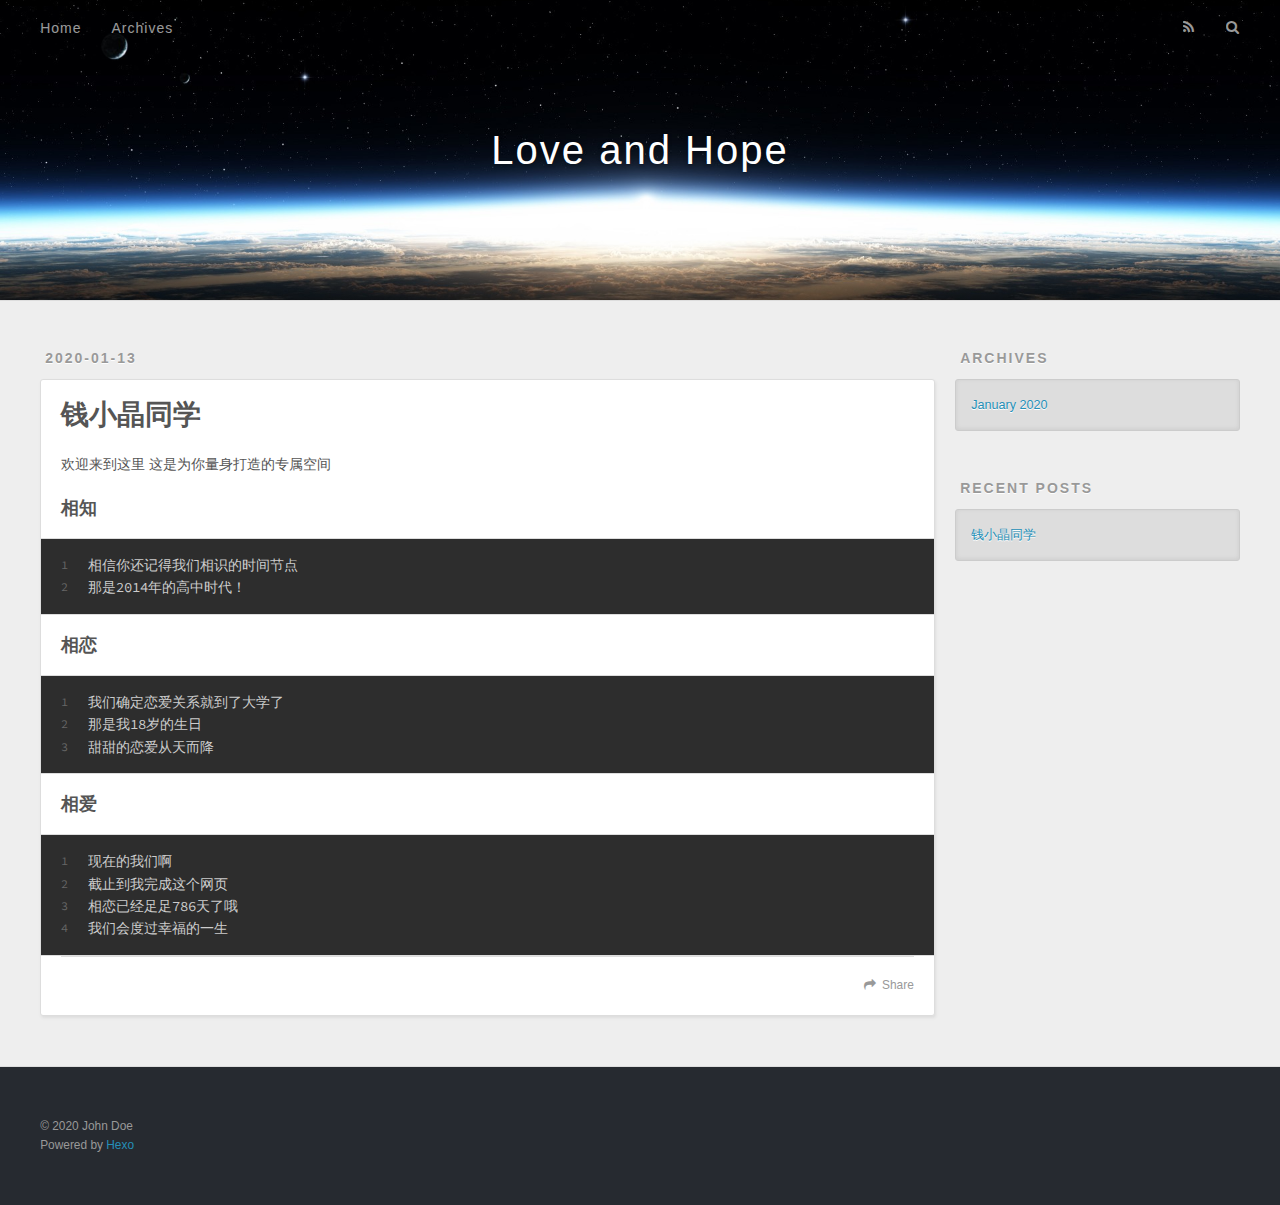
==== index.html @ a0d65d35 "Site updated: 2020-01-13 18:19:34" ====
<!DOCTYPE html>
<html>
<head>
  <meta charset="utf-8">
  

  
  <title>Love and Hope</title>
  <meta name="viewport" content="width=device-width, initial-scale=1, maximum-scale=1">
  <meta property="og:type" content="website">
<meta property="og:title" content="Love and Hope">
<meta property="og:url" content="http://yoursite.com/index.html">
<meta property="og:site_name" content="Love and Hope">
<meta property="og:locale" content="en_US">
<meta property="article:author" content="John Doe">
<meta name="twitter:card" content="summary">
  
    <link rel="alternate" href="/atom.xml" title="Love and Hope" type="application/atom+xml">
  
  
    <link rel="icon" href="/favicon.png">
  
  
    <link href="//fonts.googleapis.com/css?family=Source+Code+Pro" rel="stylesheet" type="text/css">
  
  
<link rel="stylesheet" href="/css/style.css">

<meta name="generator" content="Hexo 4.2.0"></head>

<body>
  <div id="container">
    <div id="wrap">
      <header id="header">
  <div id="banner"></div>
  <div id="header-outer" class="outer">
    <div id="header-title" class="inner">
      <h1 id="logo-wrap">
        <a href="/" id="logo">Love and Hope</a>
      </h1>
      
    </div>
    <div id="header-inner" class="inner">
      <nav id="main-nav">
        <a id="main-nav-toggle" class="nav-icon"></a>
        
          <a class="main-nav-link" href="/">Home</a>
        
          <a class="main-nav-link" href="/archives">Archives</a>
        
      </nav>
      <nav id="sub-nav">
        
          <a id="nav-rss-link" class="nav-icon" href="/atom.xml" title="RSS Feed"></a>
        
        <a id="nav-search-btn" class="nav-icon" title="Search"></a>
      </nav>
      <div id="search-form-wrap">
        <form action="//google.com/search" method="get" accept-charset="UTF-8" class="search-form"><input type="search" name="q" class="search-form-input" placeholder="Search"><button type="submit" class="search-form-submit">&#xF002;</button><input type="hidden" name="sitesearch" value="http://yoursite.com"></form>
      </div>
    </div>
  </div>
</header>
      <div class="outer">
        <section id="main">
  
    <article id="post-hello-world" class="article article-type-post" itemscope itemprop="blogPost">
  <div class="article-meta">
    <a href="/2020/01/13/hello-world/" class="article-date">
  <time datetime="2020-01-13T07:08:48.842Z" itemprop="datePublished">2020-01-13</time>
</a>
    
  </div>
  <div class="article-inner">
    
    
      <header class="article-header">
        
  
    <h1 itemprop="name">
      <a class="article-title" href="/2020/01/13/hello-world/">钱小晶同学</a>
    </h1>
  

      </header>
    
    <div class="article-entry" itemprop="articleBody">
      
        <p>欢迎来到这里 这是为你量身打造的专属空间</p>
<h3 id="相知"><a href="#相知" class="headerlink" title="相知"></a>相知</h3><figure class="highlight bash"><table><tr><td class="gutter"><pre><span class="line">1</span><br><span class="line">2</span><br></pre></td><td class="code"><pre><span class="line">相信你还记得我们相识的时间节点</span><br><span class="line">那是2014年的高中时代！</span><br></pre></td></tr></table></figure>

<h3 id="相恋"><a href="#相恋" class="headerlink" title="相恋"></a>相恋</h3><figure class="highlight bash"><table><tr><td class="gutter"><pre><span class="line">1</span><br><span class="line">2</span><br><span class="line">3</span><br></pre></td><td class="code"><pre><span class="line">我们确定恋爱关系就到了大学了</span><br><span class="line">那是我18岁的生日</span><br><span class="line">甜甜的恋爱从天而降</span><br></pre></td></tr></table></figure>

<h3 id="相爱"><a href="#相爱" class="headerlink" title="相爱"></a>相爱</h3><figure class="highlight bash"><table><tr><td class="gutter"><pre><span class="line">1</span><br><span class="line">2</span><br><span class="line">3</span><br><span class="line">4</span><br></pre></td><td class="code"><pre><span class="line">现在的我们啊</span><br><span class="line">截止到我完成这个网页</span><br><span class="line">相恋已经足足786天了哦</span><br><span class="line">我们会度过幸福的一生</span><br></pre></td></tr></table></figure>


      
    </div>
    <footer class="article-footer">
      <a data-url="http://yoursite.com/2020/01/13/hello-world/" data-id="ck5canxgu0000loub31uc5i21" class="article-share-link">Share</a>
      
      
    </footer>
  </div>
  
</article>


  


</section>
        
          <aside id="sidebar">
  
    

  
    

  
    
  
    
  <div class="widget-wrap">
    <h3 class="widget-title">Archives</h3>
    <div class="widget">
      <ul class="archive-list"><li class="archive-list-item"><a class="archive-list-link" href="/archives/2020/01/">January 2020</a></li></ul>
    </div>
  </div>


  
    
  <div class="widget-wrap">
    <h3 class="widget-title">Recent Posts</h3>
    <div class="widget">
      <ul>
        
          <li>
            <a href="/2020/01/13/hello-world/">钱小晶同学</a>
          </li>
        
      </ul>
    </div>
  </div>

  
</aside>
        
      </div>
      <footer id="footer">
  
  <div class="outer">
    <div id="footer-info" class="inner">
      &copy; 2020 John Doe<br>
      Powered by <a href="http://hexo.io/" target="_blank">Hexo</a>
    </div>
  </div>
</footer>
    </div>
    <nav id="mobile-nav">
  
    <a href="/" class="mobile-nav-link">Home</a>
  
    <a href="/archives" class="mobile-nav-link">Archives</a>
  
</nav>
    

<script src="//ajax.googleapis.com/ajax/libs/jquery/2.0.3/jquery.min.js"></script>


  
<link rel="stylesheet" href="/fancybox/jquery.fancybox.css">

  
<script src="/fancybox/jquery.fancybox.pack.js"></script>




<script src="/js/script.js"></script>




  </div>
</body>
</html>
---- css/style.css ----
body {
  width: 100%;
}
body:before,
body:after {
  content: "";
  display: table;
}
body:after {
  clear: both;
}
html,
body,
div,
span,
applet,
object,
iframe,
h1,
h2,
h3,
h4,
h5,
h6,
p,
blockquote,
pre,
a,
abbr,
acronym,
address,
big,
cite,
code,
del,
dfn,
em,
img,
ins,
kbd,
q,
s,
samp,
small,
strike,
strong,
sub,
sup,
tt,
var,
dl,
dt,
dd,
ol,
ul,
li,
fieldset,
form,
label,
legend,
table,
caption,
tbody,
tfoot,
thead,
tr,
th,
td {
  margin: 0;
  padding: 0;
  border: 0;
  outline: 0;
  font-weight: inherit;
  font-style: inherit;
  font-family: inherit;
  font-size: 100%;
  vertical-align: baseline;
}
body {
  line-height: 1;
  color: #000;
  background: #fff;
}
ol,
ul {
  list-style: none;
}
table {
  border-collapse: separate;
  border-spacing: 0;
  vertical-align: middle;
}
caption,
th,
td {
  text-align: left;
  font-weight: normal;
  vertical-align: middle;
}
a img {
  border: none;
}
input,
button {
  margin: 0;
  padding: 0;
}
input::-moz-focus-inner,
button::-moz-focus-inner {
  border: 0;
  padding: 0;
}
@font-face {
  font-family: FontAwesome;
  font-style: normal;
  font-weight: normal;
  src: url("fonts/fontawesome-webfont.eot?v=#4.0.3");
  src: url("fonts/fontawesome-webfont.eot?#iefix&v=#4.0.3") format("embedded-opentype"), url("fonts/fontawesome-webfont.woff?v=#4.0.3") format("woff"), url("fonts/fontawesome-webfont.ttf?v=#4.0.3") format("truetype"), url("fonts/fontawesome-webfont.svg#fontawesomeregular?v=#4.0.3") format("svg");
}
html,
body,
#container {
  height: 100%;
}
body {
  background: #eee;
  font: 14px -apple-system, BlinkMacSystemFont, "Segoe UI", "Roboto", "Oxygen", "Ubuntu", "Cantarell", "Fira Sans", "Droid Sans", "Helvetica Neue", sans-serif;
  -webkit-text-size-adjust: 100%;
}
.outer {
  max-width: 1220px;
  margin: 0 auto;
  padding: 0 20px;
}
.outer:before,
.outer:after {
  content: "";
  display: table;
}
.outer:after {
  clear: both;
}
.inner {
  display: inline;
  float: left;
  width: 98.33333333333333%;
  margin: 0 0.833333333333333%;
}
.left,
.alignleft {
  float: left;
}
.right,
.alignright {
  float: right;
}
.clear {
  clear: both;
}
#container {
  position: relative;
}
.mobile-nav-on {
  overflow: hidden;
}
#wrap {
  height: 100%;
  width: 100%;
  position: absolute;
  top: 0;
  left: 0;
  -webkit-transition: 0.2s ease-out;
  -moz-transition: 0.2s ease-out;
  -ms-transition: 0.2s ease-out;
  transition: 0.2s ease-out;
  z-index: 1;
  background: #eee;
}
.mobile-nav-on #wrap {
  left: 280px;
}
@media screen and (min-width: 768px) {
  #main {
    display: inline;
    float: left;
    width: 73.33333333333333%;
    margin: 0 0.833333333333333%;
  }
}
.article-date,
.article-category-link,
.archive-year,
.widget-title {
  text-decoration: none;
  text-transform: uppercase;
  letter-spacing: 2px;
  color: #999;
  margin-bottom: 1em;
  margin-left: 5px;
  line-height: 1em;
  text-shadow: 0 1px #fff;
  font-weight: bold;
}
.article-inner,
.archive-article-inner {
  background: #fff;
  -webkit-box-shadow: 1px 2px 3px #ddd;
  box-shadow: 1px 2px 3px #ddd;
  border: 1px solid #ddd;
  border-radius: 3px;
}
.article-entry h1,
.widget h1 {
  font-size: 2em;
}
.article-entry h2,
.widget h2 {
  font-size: 1.5em;
}
.article-entry h3,
.widget h3 {
  font-size: 1.3em;
}
.article-entry h4,
.widget h4 {
  font-size: 1.2em;
}
.article-entry h5,
.widget h5 {
  font-size: 1em;
}
.article-entry h6,
.widget h6 {
  font-size: 1em;
  color: #999;
}
.article-entry hr,
.widget hr {
  border: 1px dashed #ddd;
}
.article-entry strong,
.widget strong {
  font-weight: bold;
}
.article-entry em,
.widget em,
.article-entry cite,
.widget cite {
  font-style: italic;
}
.article-entry sup,
.widget sup,
.article-entry sub,
.widget sub {
  font-size: 0.75em;
  line-height: 0;
  position: relative;
  vertical-align: baseline;
}
.article-entry sup,
.widget sup {
  top: -0.5em;
}
.article-entry sub,
.widget sub {
  bottom: -0.2em;
}
.article-entry small,
.widget small {
  font-size: 0.85em;
}
.article-entry acronym,
.widget acronym,
.article-entry abbr,
.widget abbr {
  border-bottom: 1px dotted;
}
.article-entry ul,
.widget ul,
.article-entry ol,
.widget ol,
.article-entry dl,
.widget dl {
  margin: 0 20px;
  line-height: 1.6em;
}
.article-entry ul ul,
.widget ul ul,
.article-entry ol ul,
.widget ol ul,
.article-entry ul ol,
.widget ul ol,
.article-entry ol ol,
.widget ol ol {
  margin-top: 0;
  margin-bottom: 0;
}
.article-entry ul,
.widget ul {
  list-style: disc;
}
.article-entry ol,
.widget ol {
  list-style: decimal;
}
.article-entry dt,
.widget dt {
  font-weight: bold;
}
#header {
  height: 300px;
  position: relative;
  border-bottom: 1px solid #ddd;
}
#header:before,
#header:after {
  content: "";
  position: absolute;
  left: 0;
  right: 0;
  height: 40px;
}
#header:before {
  top: 0;
  background: -webkit-linear-gradient(rgba(0,0,0,0.2), transparent);
  background: -moz-linear-gradient(rgba(0,0,0,0.2), transparent);
  background: -ms-linear-gradient(rgba(0,0,0,0.2), transparent);
  background: linear-gradient(rgba(0,0,0,0.2), transparent);
}
#header:after {
  bottom: 0;
  background: -webkit-linear-gradient(transparent, rgba(0,0,0,0.2));
  background: -moz-linear-gradient(transparent, rgba(0,0,0,0.2));
  background: -ms-linear-gradient(transparent, rgba(0,0,0,0.2));
  background: linear-gradient(transparent, rgba(0,0,0,0.2));
}
#header-outer {
  height: 100%;
  position: relative;
}
#header-inner {
  position: relative;
  overflow: hidden;
}
#banner {
  position: absolute;
  top: 0;
  left: 0;
  width: 100%;
  height: 100%;
  background: url("images/banner.jpg") center #000;
  -webkit-background-size: cover;
  -moz-background-size: cover;
  background-size: cover;
  z-index: -1;
}
#header-title {
  text-align: center;
  height: 40px;
  position: absolute;
  top: 50%;
  left: 0;
  margin-top: -20px;
}
#logo,
#subtitle {
  text-decoration: none;
  color: #fff;
  font-weight: 300;
  text-shadow: 0 1px 4px rgba(0,0,0,0.3);
}
#logo {
  font-size: 40px;
  line-height: 40px;
  letter-spacing: 2px;
}
#subtitle {
  font-size: 16px;
  line-height: 16px;
  letter-spacing: 1px;
}
#subtitle-wrap {
  margin-top: 16px;
}
#main-nav {
  float: left;
  margin-left: -15px;
}
.nav-icon,
.main-nav-link {
  float: left;
  color: #fff;
  opacity: 0.6;
  text-decoration: none;
  text-shadow: 0 1px rgba(0,0,0,0.2);
  -webkit-transition: opacity 0.2s;
  -moz-transition: opacity 0.2s;
  -ms-transition: opacity 0.2s;
  transition: opacity 0.2s;
  display: block;
  padding: 20px 15px;
}
.nav-icon:hover,
.main-nav-link:hover {
  opacity: 1;
}
.nav-icon {
  font-family: FontAwesome;
  text-align: center;
  font-size: 14px;
  width: 14px;
  height: 14px;
  padding: 20px 15px;
  position: relative;
  cursor: pointer;
}
.main-nav-link {
  font-weight: 300;
  letter-spacing: 1px;
}
@media screen and (max-width: 479px) {
  .main-nav-link {
    display: none;
  }
}
#main-nav-toggle {
  display: none;
}
#main-nav-toggle:before {
  content: "\f0c9";
}
@media screen and (max-width: 479px) {
  #main-nav-toggle {
    display: block;
  }
}
#sub-nav {
  float: right;
  margin-right: -15px;
}
#nav-rss-link:before {
  content: "\f09e";
}
#nav-search-btn:before {
  content: "\f002";
}
#search-form-wrap {
  position: absolute;
  top: 15px;
  width: 150px;
  height: 30px;
  right: -150px;
  opacity: 0;
  -webkit-transition: 0.2s ease-out;
  -moz-transition: 0.2s ease-out;
  -ms-transition: 0.2s ease-out;
  transition: 0.2s ease-out;
}
#search-form-wrap.on {
  opacity: 1;
  right: 0;
}
@media screen and (max-width: 479px) {
  #search-form-wrap {
    width: 100%;
    right: -100%;
  }
}
.search-form {
  position: absolute;
  top: 0;
  left: 0;
  right: 0;
  background: #fff;
  padding: 5px 15px;
  border-radius: 15px;
  -webkit-box-shadow: 0 0 10px rgba(0,0,0,0.3);
  box-shadow: 0 0 10px rgba(0,0,0,0.3);
}
.search-form-input {
  border: none;
  background: none;
  color: #555;
  width: 100%;
  font: 13px -apple-system, BlinkMacSystemFont, "Segoe UI", "Roboto", "Oxygen", "Ubuntu", "Cantarell", "Fira Sans", "Droid Sans", "Helvetica Neue", sans-serif;
  outline: none;
}
.search-form-input::-webkit-search-results-decoration,
.search-form-input::-webkit-search-cancel-button {
  -webkit-appearance: none;
}
.search-form-submit {
  position: absolute;
  top: 50%;
  right: 10px;
  margin-top: -7px;
  font: 13px FontAwesome;
  border: none;
  background: none;
  color: #bbb;
  cursor: pointer;
}
.search-form-submit:hover,
.search-form-submit:focus {
  color: #777;
}
.article {
  margin: 50px 0;
}
.article-inner {
  overflow: hidden;
}
.article-meta:before,
.article-meta:after {
  content: "";
  display: table;
}
.article-meta:after {
  clear: both;
}
.article-date {
  float: left;
}
.article-category {
  float: left;
  line-height: 1em;
  color: #ccc;
  text-shadow: 0 1px #fff;
  margin-left: 8px;
}
.article-category:before {
  content: "\2022";
}
.article-category-link {
  margin: 0 12px 1em;
}
.article-header {
  padding: 20px 20px 0;
}
.article-title {
  text-decoration: none;
  font-size: 2em;
  font-weight: bold;
  color: #555;
  line-height: 1.1em;
  -webkit-transition: color 0.2s;
  -moz-transition: color 0.2s;
  -ms-transition: color 0.2s;
  transition: color 0.2s;
}
a.article-title:hover {
  color: #258fb8;
}
.article-entry {
  color: #555;
  padding: 0 20px;
}
.article-entry:before,
.article-entry:after {
  content: "";
  display: table;
}
.article-entry:after {
  clear: both;
}
.article-entry p,
.article-entry table {
  line-height: 1.6em;
  margin: 1.6em 0;
}
.article-entry h1,
.article-entry h2,
.article-entry h3,
.article-entry h4,
.article-entry h5,
.article-entry h6 {
  font-weight: bold;
}
.article-entry h1,
.article-entry h2,
.article-entry h3,
.article-entry h4,
.article-entry h5,
.article-entry h6 {
  line-height: 1.1em;
  margin: 1.1em 0;
}
.article-entry a {
  color: #258fb8;
  text-decoration: none;
}
.article-entry a:hover {
  text-decoration: underline;
}
.article-entry ul,
.article-entry ol,
.article-entry dl {
  margin-top: 1.6em;
  margin-bottom: 1.6em;
}
.article-entry img,
.article-entry video {
  max-width: 100%;
  height: auto;
  display: block;
  margin: auto;
}
.article-entry iframe {
  border: none;
}
.article-entry table {
  width: 100%;
  border-collapse: collapse;
  border-spacing: 0;
}
.article-entry th {
  font-weight: bold;
  border-bottom: 3px solid #ddd;
  padding-bottom: 0.5em;
}
.article-entry td {
  border-bottom: 1px solid #ddd;
  padding: 10px 0;
}
.article-entry blockquote {
  font-family: Georgia, "Times New Roman", serif;
  font-size: 1.4em;
  margin: 1.6em 20px;
  text-align: center;
}
.article-entry blockquote footer {
  font-size: 14px;
  margin: 1.6em 0;
  font-family: -apple-system, BlinkMacSystemFont, "Segoe UI", "Roboto", "Oxygen", "Ubuntu", "Cantarell", "Fira Sans", "Droid Sans", "Helvetica Neue", sans-serif;
}
.article-entry blockquote footer cite:before {
  content: "—";
  padding: 0 0.5em;
}
.article-entry .pullquote {
  text-align: left;
  width: 45%;
  margin: 0;
}
.article-entry .pullquote.left {
  margin-left: 0.5em;
  margin-right: 1em;
}
.article-entry .pullquote.right {
  margin-right: 0.5em;
  margin-left: 1em;
}
.article-entry .caption {
  color: #999;
  display: block;
  font-size: 0.9em;
  margin-top: 0.5em;
  position: relative;
  text-align: center;
}
.article-entry .video-container {
  position: relative;
  padding-top: 56.25%;
  height: 0;
  overflow: hidden;
}
.article-entry .video-container iframe,
.article-entry .video-container object,
.article-entry .video-container embed {
  position: absolute;
  top: 0;
  left: 0;
  width: 100%;
  height: 100%;
  margin-top: 0;
}
.article-more-link a {
  display: inline-block;
  line-height: 1em;
  padding: 6px 15px;
  border-radius: 15px;
  background: #eee;
  color: #999;
  text-shadow: 0 1px #fff;
  text-decoration: none;
}
.article-more-link a:hover {
  background: #258fb8;
  color: #fff;
  text-decoration: none;
  text-shadow: 0 1px #1e7293;
}
.article-footer {
  font-size: 0.85em;
  line-height: 1.6em;
  border-top: 1px solid #ddd;
  padding-top: 1.6em;
  margin: 0 20px 20px;
}
.article-footer:before,
.article-footer:after {
  content: "";
  display: table;
}
.article-footer:after {
  clear: both;
}
.article-footer a {
  color: #999;
  text-decoration: none;
}
.article-footer a:hover {
  color: #555;
}
.article-tag-list-item {
  float: left;
  margin-right: 10px;
}
.article-tag-list-link:before {
  content: "#";
}
.article-comment-link {
  float: right;
}
.article-comment-link:before {
  content: "\f075";
  font-family: FontAwesome;
  padding-right: 8px;
}
.article-share-link {
  cursor: pointer;
  float: right;
  margin-left: 20px;
}
.article-share-link:before {
  content: "\f064";
  font-family: FontAwesome;
  padding-right: 6px;
}
#article-nav {
  position: relative;
}
#article-nav:before,
#article-nav:after {
  content: "";
  display: table;
}
#article-nav:after {
  clear: both;
}
@media screen and (min-width: 768px) {
  #article-nav {
    margin: 50px 0;
  }
  #article-nav:before {
    width: 8px;
    height: 8px;
    position: absolute;
    top: 50%;
    left: 50%;
    margin-top: -4px;
    margin-left: -4px;
    content: "";
    border-radius: 50%;
    background: #ddd;
    -webkit-box-shadow: 0 1px 2px #fff;
    box-shadow: 0 1px 2px #fff;
  }
}
.article-nav-link-wrap {
  text-decoration: none;
  text-shadow: 0 1px #fff;
  color: #999;
  -webkit-box-sizing: border-box;
  -moz-box-sizing: border-box;
  box-sizing: border-box;
  margin-top: 50px;
  text-align: center;
  display: block;
}
.article-nav-link-wrap:hover {
  color: #555;
}
@media screen and (min-width: 768px) {
  .article-nav-link-wrap {
    width: 50%;
    margin-top: 0;
  }
}
@media screen and (min-width: 768px) {
  #article-nav-newer {
    float: left;
    text-align: right;
    padding-right: 20px;
  }
}
@media screen and (min-width: 768px) {
  #article-nav-older {
    float: right;
    text-align: left;
    padding-left: 20px;
  }
}
.article-nav-caption {
  text-transform: uppercase;
  letter-spacing: 2px;
  color: #ddd;
  line-height: 1em;
  font-weight: bold;
}
#article-nav-newer .article-nav-caption {
  margin-right: -2px;
}
.article-nav-title {
  font-size: 0.85em;
  line-height: 1.6em;
  margin-top: 0.5em;
}
.article-share-box {
  position: absolute;
  display: none;
  background: #fff;
  -webkit-box-shadow: 1px 2px 10px rgba(0,0,0,0.2);
  box-shadow: 1px 2px 10px rgba(0,0,0,0.2);
  border-radius: 3px;
  margin-left: -145px;
  overflow: hidden;
  z-index: 1;
}
.article-share-box.on {
  display: block;
}
.article-share-input {
  width: 100%;
  background: none;
  -webkit-box-sizing: border-box;
  -moz-box-sizing: border-box;
  box-sizing: border-box;
  font: 14px -apple-system, BlinkMacSystemFont, "Segoe UI", "Roboto", "Oxygen", "Ubuntu", "Cantarell", "Fira Sans", "Droid Sans", "Helvetica Neue", sans-serif;
  padding: 0 15px;
  color: #555;
  outline: none;
  border: 1px solid #ddd;
  border-radius: 3px 3px 0 0;
  height: 36px;
  line-height: 36px;
}
.article-share-links {
  background: #eee;
}
.article-share-links:before,
.article-share-links:after {
  content: "";
  display: table;
}
.article-share-links:after {
  clear: both;
}
.article-share-twitter,
.article-share-facebook,
.article-share-pinterest,
.article-share-google {
  width: 50px;
  height: 36px;
  display: block;
  float: left;
  position: relative;
  color: #999;
  text-shadow: 0 1px #fff;
}
.article-share-twitter:before,
.article-share-facebook:before,
.article-share-pinterest:before,
.article-share-google:before {
  font-size: 20px;
  font-family: FontAwesome;
  width: 20px;
  height: 20px;
  position: absolute;
  top: 50%;
  left: 50%;
  margin-top: -10px;
  margin-left: -10px;
  text-align: center;
}
.article-share-twitter:hover,
.article-share-facebook:hover,
.article-share-pinterest:hover,
.article-share-google:hover {
  color: #fff;
}
.article-share-twitter:before {
  content: "\f099";
}
.article-share-twitter:hover {
  background: #00aced;
  text-shadow: 0 1px #008abe;
}
.article-share-facebook:before {
  content: "\f09a";
}
.article-share-facebook:hover {
  background: #3b5998;
  text-shadow: 0 1px #2f477a;
}
.article-share-pinterest:before {
  content: "\f0d2";
}
.article-share-pinterest:hover {
  background: #cb2027;
  text-shadow: 0 1px #a21a1f;
}
.article-share-google:before {
  content: "\f0d5";
}
.article-share-google:hover {
  background: #dd4b39;
  text-shadow: 0 1px #be3221;
}
.article-gallery {
  background: #000;
  position: relative;
}
.article-gallery-photos {
  position: relative;
  overflow: hidden;
}
.article-gallery-img {
  display: none;
  max-width: 100%;
}
.article-gallery-img:first-child {
  display: block;
}
.article-gallery-img.loaded {
  position: absolute;
  display: block;
}
.article-gallery-img img {
  display: block;
  max-width: 100%;
  margin: 0 auto;
}
#comments {
  background: #fff;
  -webkit-box-shadow: 1px 2px 3px #ddd;
  box-shadow: 1px 2px 3px #ddd;
  padding: 20px;
  border: 1px solid #ddd;
  border-radius: 3px;
  margin: 50px 0;
}
#comments a {
  color: #258fb8;
}
.archives-wrap {
  margin: 50px 0;
}
.archives:before,
.archives:after {
  content: "";
  display: table;
}
.archives:after {
  clear: both;
}
.archive-year-wrap {
  margin-bottom: 1em;
}
.archives {
  -webkit-column-gap: 10px;
  -moz-column-gap: 10px;
  column-gap: 10px;
}
@media screen and (min-width: 480px) and (max-width: 767px) {
  .archives {
    -webkit-column-count: 2;
    -moz-column-count: 2;
    column-count: 2;
  }
}
@media screen and (min-width: 768px) {
  .archives {
    -webkit-column-count: 3;
    -moz-column-count: 3;
    column-count: 3;
  }
}
.archive-article {
  -webkit-column-break-inside: avoid;
  page-break-inside: avoid;
  overflow: hidden;
  break-inside: avoid-column;
}
.archive-article-inner {
  padding: 10px;
  margin-bottom: 15px;
}
.archive-article-title {
  text-decoration: none;
  font-weight: bold;
  color: #555;
  -webkit-transition: color 0.2s;
  -moz-transition: color 0.2s;
  -ms-transition: color 0.2s;
  transition: color 0.2s;
  line-height: 1.6em;
}
.archive-article-title:hover {
  color: #258fb8;
}
.archive-article-footer {
  margin-top: 1em;
}
.archive-article-date {
  color: #999;
  text-decoration: none;
  font-size: 0.85em;
  line-height: 1em;
  margin-bottom: 0.5em;
  display: block;
}
#page-nav {
  margin: 50px auto;
  background: #fff;
  -webkit-box-shadow: 1px 2px 3px #ddd;
  box-shadow: 1px 2px 3px #ddd;
  border: 1px solid #ddd;
  border-radius: 3px;
  text-align: center;
  color: #999;
  overflow: hidden;
}
#page-nav:before,
#page-nav:after {
  content: "";
  display: table;
}
#page-nav:after {
  clear: both;
}
#page-nav a,
#page-nav span {
  padding: 10px 20px;
  line-height: 1;
  height: 2ex;
}
#page-nav a {
  color: #999;
  text-decoration: none;
}
#page-nav a:hover {
  background: #999;
  color: #fff;
}
#page-nav .prev {
  float: left;
}
#page-nav .next {
  float: right;
}
#page-nav .page-number {
  display: inline-block;
}
@media screen and (max-width: 479px) {
  #page-nav .page-number {
    display: none;
  }
}
#page-nav .current {
  color: #555;
  font-weight: bold;
}
#page-nav .space {
  color: #ddd;
}
#footer {
  background: #262a30;
  padding: 50px 0;
  border-top: 1px solid #ddd;
  color: #999;
}
#footer a {
  color: #258fb8;
  text-decoration: none;
}
#footer a:hover {
  text-decoration: underline;
}
#footer-info {
  line-height: 1.6em;
  font-size: 0.85em;
}
.article-entry pre,
.article-entry .highlight {
  background: #2d2d2d;
  margin: 0 -20px;
  padding: 15px 20px;
  border-style: solid;
  border-color: #ddd;
  border-width: 1px 0;
  overflow: auto;
  color: #ccc;
  line-height: 22.400000000000002px;
}
.article-entry .highlight .gutter pre,
.article-entry .gist .gist-file .gist-data .line-numbers {
  color: #666;
  font-size: 0.85em;
}
.article-entry pre,
.article-entry code {
  font-family: "Source Code Pro", Consolas, Monaco, Menlo, Consolas, monospace;
}
.article-entry code {
  background: #eee;
  text-shadow: 0 1px #fff;
  padding: 0 0.3em;
}
.article-entry pre code {
  background: none;
  text-shadow: none;
  padding: 0;
}
.article-entry .highlight pre {
  border: none;
  margin: 0;
  padding: 0;
}
.article-entry .highlight table {
  margin: 0;
  width: auto;
}
.article-entry .highlight td {
  border: none;
  padding: 0;
}
.article-entry .highlight figcaption {
  font-size: 0.85em;
  color: #999;
  line-height: 1em;
  margin-bottom: 1em;
}
.article-entry .highlight figcaption:before,
.article-entry .highlight figcaption:after {
  content: "";
  display: table;
}
.article-entry .highlight figcaption:after {
  clear: both;
}
.article-entry .highlight figcaption a {
  float: right;
}
.article-entry .highlight .gutter pre {
  text-align: right;
  padding-right: 20px;
}
.article-entry .highlight .line {
  height: 22.400000000000002px;
}
.article-entry .highlight .line.marked {
  background: #515151;
}
.article-entry .gist {
  margin: 0 -20px;
  border-style: solid;
  border-color: #ddd;
  border-width: 1px 0;
  background: #2d2d2d;
  padding: 15px 20px 15px 0;
}
.article-entry .gist .gist-file {
  border: none;
  font-family: "Source Code Pro", Consolas, Monaco, Menlo, Consolas, monospace;
  margin: 0;
}
.article-entry .gist .gist-file .gist-data {
  background: none;
  border: none;
}
.article-entry .gist .gist-file .gist-data .line-numbers {
  background: none;
  border: none;
  padding: 0 20px 0 0;
}
.article-entry .gist .gist-file .gist-data .line-data {
  padding: 0 !important;
}
.article-entry .gist .gist-file .highlight {
  margin: 0;
  padding: 0;
  border: none;
}
.article-entry .gist .gist-file .gist-meta {
  background: #2d2d2d;
  color: #999;
  font: 0.85em -apple-system, BlinkMacSystemFont, "Segoe UI", "Roboto", "Oxygen", "Ubuntu", "Cantarell", "Fira Sans", "Droid Sans", "Helvetica Neue", sans-serif;
  text-shadow: 0 0;
  padding: 0;
  margin-top: 1em;
  margin-left: 20px;
}
.article-entry .gist .gist-file .gist-meta a {
  color: #258fb8;
  font-weight: normal;
}
.article-entry .gist .gist-file .gist-meta a:hover {
  text-decoration: underline;
}
pre .comment,
pre .title {
  color: #999;
}
pre .variable,
pre .attribute,
pre .tag,
pre .regexp,
pre .ruby .constant,
pre .xml .tag .title,
pre .xml .pi,
pre .xml .doctype,
pre .html .doctype,
pre .css .id,
pre .css .class,
pre .css .pseudo {
  color: #f2777a;
}
pre .number,
pre .preprocessor,
pre .built_in,
pre .literal,
pre .params,
pre .constant {
  color: #f99157;
}
pre .class,
pre .ruby .class .title,
pre .css .rules .attribute {
  color: #9c9;
}
pre .string,
pre .value,
pre .inheritance,
pre .header,
pre .ruby .symbol,
pre .xml .cdata {
  color: #9c9;
}
pre .css .hexcolor {
  color: #6cc;
}
pre .function,
pre .python .decorator,
pre .python .title,
pre .ruby .function .title,
pre .ruby .title .keyword,
pre .perl .sub,
pre .javascript .title,
pre .coffeescript .title {
  color: #69c;
}
pre .keyword,
pre .javascript .function {
  color: #c9c;
}
@media screen and (max-width: 479px) {
  #mobile-nav {
    position: absolute;
    top: 0;
    left: 0;
    width: 280px;
    height: 100%;
    background: #191919;
    border-right: 1px solid #fff;
  }
}
@media screen and (max-width: 479px) {
  .mobile-nav-link {
    display: block;
    color: #999;
    text-decoration: none;
    padding: 15px 20px;
    font-weight: bold;
  }
  .mobile-nav-link:hover {
    color: #fff;
  }
}
@media screen and (min-width: 768px) {
  #sidebar {
    display: inline;
    float: left;
    width: 23.333333333333332%;
    margin: 0 0.833333333333333%;
  }
}
.widget-wrap {
  margin: 50px 0;
}
.widget {
  color: #777;
  text-shadow: 0 1px #fff;
  background: #ddd;
  -webkit-box-shadow: 0 -1px 4px #ccc inset;
  box-shadow: 0 -1px 4px #ccc inset;
  border: 1px solid #ccc;
  padding: 15px;
  border-radius: 3px;
}
.widget a {
  color: #258fb8;
  text-decoration: none;
}
.widget a:hover {
  text-decoration: underline;
}
.widget ul ul,
.widget ol ul,
.widget dl ul,
.widget ul ol,
.widget ol ol,
.widget dl ol,
.widget ul dl,
.widget ol dl,
.widget dl dl {
  margin-left: 15px;
  list-style: disc;
}
.widget {
  line-height: 1.6em;
  word-wrap: break-word;
  font-size: 0.9em;
}
.widget ul,
.widget ol {
  list-style: none;
  margin: 0;
}
.widget ul ul,
.widget ol ul,
.widget ul ol,
.widget ol ol {
  margin: 0 20px;
}
.widget ul ul,
.widget ol ul {
  list-style: disc;
}
.widget ul ol,
.widget ol ol {
  list-style: decimal;
}
.category-list-count,
.tag-list-count,
.archive-list-count {
  padding-left: 5px;
  color: #999;
  font-size: 0.85em;
}
.category-list-count:before,
.tag-list-count:before,
.archive-list-count:before {
  content: "(";
}
.category-list-count:after,
.tag-list-count:after,
.archive-list-count:after {
  content: ")";
}
.tagcloud a {
  margin-right: 5px;
  display: inline-block;
}
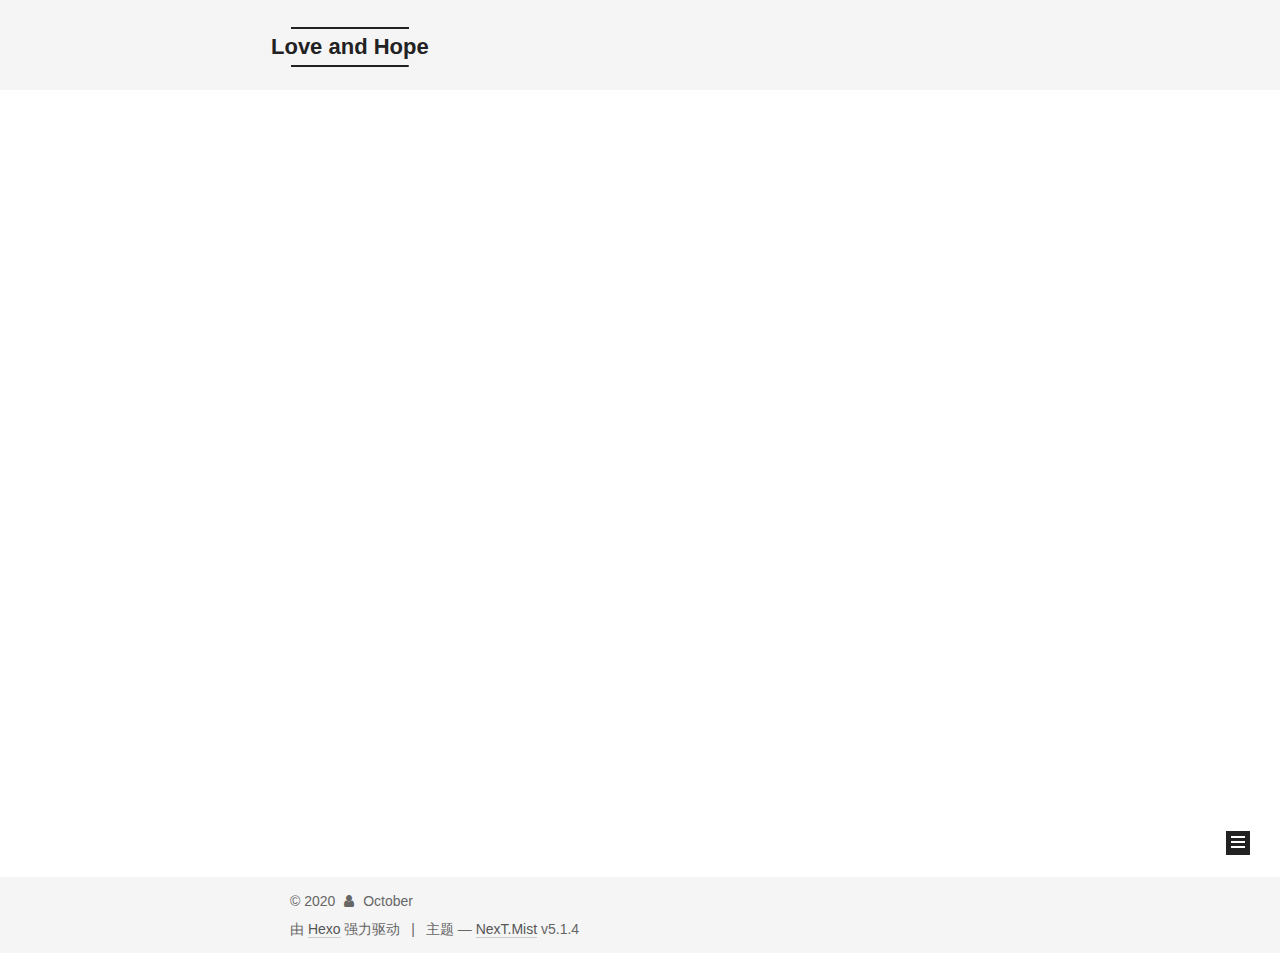
==== commit e1b85b42: "Site updated: 2020-01-14 11:38:16" ====
--- a/index.html
+++ b/index.html
@@ -1,190 +1,623 @@
 <!DOCTYPE html>
-<html>
+
+
+
+  
+
+
+<html class="theme-next mist use-motion" lang="zh-Hans">
 <head>
-  <meta charset="utf-8">
-  
-
-  
-  <title>Love and Hope</title>
-  <meta name="viewport" content="width=device-width, initial-scale=1, maximum-scale=1">
-  <meta property="og:type" content="website">
+  <meta charset="UTF-8"/>
+<meta http-equiv="X-UA-Compatible" content="IE=edge" />
+<meta name="viewport" content="width=device-width, initial-scale=1, maximum-scale=1"/>
+<meta name="theme-color" content="#222">
+
+
+
+
+
+
+
+
+
+<meta http-equiv="Cache-Control" content="no-transform" />
+<meta http-equiv="Cache-Control" content="no-siteapp" />
+
+
+
+
+
+
+
+
+
+
+
+
+
+
+
+
+  
+  
+  <link href="/lib/fancybox/source/jquery.fancybox.css?v=2.1.5" rel="stylesheet" type="text/css" />
+
+
+
+
+
+
+
+<link href="/lib/font-awesome/css/font-awesome.min.css?v=4.6.2" rel="stylesheet" type="text/css" />
+
+<link href="/css/main.css?v=5.1.4" rel="stylesheet" type="text/css" />
+
+
+  <link rel="apple-touch-icon" sizes="180x180" href="/images/apple-touch-icon-next.png?v=5.1.4">
+
+
+  <link rel="icon" type="image/png" sizes="32x32" href="/images/favicon-32x32-next.png?v=5.1.4">
+
+
+  <link rel="icon" type="image/png" sizes="16x16" href="/images/favicon-16x16-next.png?v=5.1.4">
+
+
+  <link rel="mask-icon" href="/images/logo.svg?v=5.1.4" color="#222">
+
+
+
+
+
+  <meta name="keywords" content="Hexo, NexT" />
+
+
+
+
+
+
+
+
+
+
+<meta property="og:type" content="website">
 <meta property="og:title" content="Love and Hope">
 <meta property="og:url" content="http://yoursite.com/index.html">
 <meta property="og:site_name" content="Love and Hope">
-<meta property="og:locale" content="en_US">
-<meta property="article:author" content="John Doe">
+<meta property="article:author" content="October">
 <meta name="twitter:card" content="summary">
-  
-    <link rel="alternate" href="/atom.xml" title="Love and Hope" type="application/atom+xml">
-  
-  
-    <link rel="icon" href="/favicon.png">
-  
-  
-    <link href="//fonts.googleapis.com/css?family=Source+Code+Pro" rel="stylesheet" type="text/css">
-  
-  
-<link rel="stylesheet" href="/css/style.css">
+
+
+
+<script type="text/javascript" id="hexo.configurations">
+  var NexT = window.NexT || {};
+  var CONFIG = {
+    root: '/',
+    scheme: 'Mist',
+    version: '5.1.4',
+    sidebar: {"position":"left","display":"post","offset":12,"b2t":false,"scrollpercent":false,"onmobile":false},
+    fancybox: true,
+    tabs: true,
+    motion: {"enable":true,"async":false,"transition":{"post_block":"fadeIn","post_header":"slideDownIn","post_body":"slideDownIn","coll_header":"slideLeftIn","sidebar":"slideUpIn"}},
+    duoshuo: {
+      userId: '0',
+      author: '博主'
+    },
+    algolia: {
+      applicationID: '',
+      apiKey: '',
+      indexName: '',
+      hits: {"per_page":10},
+      labels: {"input_placeholder":"Search for Posts","hits_empty":"We didn't find any results for the search: ${query}","hits_stats":"${hits} results found in ${time} ms"}
+    }
+  };
+</script>
+
+
+
+  <link rel="canonical" href="http://yoursite.com/"/>
+
+
+
+
+
+  <title>Love and Hope</title>
+  
+
+
+
+
+
+
+
 
 <meta name="generator" content="Hexo 4.2.0"></head>
 
-<body>
-  <div id="container">
-    <div id="wrap">
-      <header id="header">
-  <div id="banner"></div>
-  <div id="header-outer" class="outer">
-    <div id="header-title" class="inner">
-      <h1 id="logo-wrap">
-        <a href="/" id="logo">Love and Hope</a>
-      </h1>
-      
+<body itemscope itemtype="http://schema.org/WebPage" lang="zh-Hans">
+
+  
+  
+    
+  
+
+  <div class="container sidebar-position-left 
+  page-home">
+    <div class="headband"></div>
+
+    <header id="header" class="header" itemscope itemtype="http://schema.org/WPHeader">
+      <div class="header-inner"><div class="site-brand-wrapper">
+  <div class="site-meta ">
+    
+
+    <div class="custom-logo-site-title">
+      <a href="/"  class="brand" rel="start">
+        <span class="logo-line-before"><i></i></span>
+        <span class="site-title">Love and Hope</span>
+        <span class="logo-line-after"><i></i></span>
+      </a>
     </div>
-    <div id="header-inner" class="inner">
-      <nav id="main-nav">
-        <a id="main-nav-toggle" class="nav-icon"></a>
-        
-          <a class="main-nav-link" href="/">Home</a>
-        
-          <a class="main-nav-link" href="/archives">Archives</a>
-        
-      </nav>
-      <nav id="sub-nav">
-        
-          <a id="nav-rss-link" class="nav-icon" href="/atom.xml" title="RSS Feed"></a>
-        
-        <a id="nav-search-btn" class="nav-icon" title="Search"></a>
-      </nav>
-      <div id="search-form-wrap">
-        <form action="//google.com/search" method="get" accept-charset="UTF-8" class="search-form"><input type="search" name="q" class="search-form-input" placeholder="Search"><button type="submit" class="search-form-submit">&#xF002;</button><input type="hidden" name="sitesearch" value="http://yoursite.com"></form>
-      </div>
+      
+        <p class="site-subtitle"></p>
+      
+  </div>
+
+  <div class="site-nav-toggle">
+    <button>
+      <span class="btn-bar"></span>
+      <span class="btn-bar"></span>
+      <span class="btn-bar"></span>
+    </button>
+  </div>
+</div>
+
+<nav class="site-nav">
+  
+
+  
+    <ul id="menu" class="menu">
+      
+        
+        <li class="menu-item menu-item-home">
+          <a href="/" rel="section">
+            
+              <i class="menu-item-icon fa fa-fw fa-home"></i> <br />
+            
+            首页
+          </a>
+        </li>
+      
+        
+        <li class="menu-item menu-item-archives">
+          <a href="/archives/" rel="section">
+            
+              <i class="menu-item-icon fa fa-fw fa-archive"></i> <br />
+            
+            归档
+          </a>
+        </li>
+      
+        
+        <li class="menu-item menu-item-about">
+          <a href="/about/" rel="section">
+            
+              <i class="menu-item-icon fa fa-fw fa-user"></i> <br />
+            
+            关于
+          </a>
+        </li>
+      
+
+      
+    </ul>
+  
+
+  
+</nav>
+
+
+
+ </div>
+    </header>
+
+    <main id="main" class="main">
+      <div class="main-inner">
+        <div class="content-wrap">
+          <div id="content" class="content">
+            
+  <section id="posts" class="posts-expand">
+    
+      
+
+  
+
+  
+  
+  
+
+  <article class="post post-type-normal" itemscope itemtype="http://schema.org/Article">
+  
+  
+  
+  <div class="post-block">
+    <link itemprop="mainEntityOfPage" href="http://yoursite.com/2020/01/13/hello-world/">
+
+    <span hidden itemprop="author" itemscope itemtype="http://schema.org/Person">
+      <meta itemprop="name" content="October">
+      <meta itemprop="description" content="">
+      <meta itemprop="image" content="/images/avatar.gif">
+    </span>
+
+    <span hidden itemprop="publisher" itemscope itemtype="http://schema.org/Organization">
+      <meta itemprop="name" content="Love and Hope">
+    </span>
+
+    
+      <header class="post-header">
+
+        
+        
+          <h1 class="post-title" itemprop="name headline">
+                
+                <a class="post-title-link" href="/2020/01/13/hello-world/" itemprop="url">钱小晶同学</a></h1>
+        
+
+        <div class="post-meta">
+          <span class="post-time">
+            
+              <span class="post-meta-item-icon">
+                <i class="fa fa-calendar-o"></i>
+              </span>
+              
+                <span class="post-meta-item-text">发表于</span>
+              
+              <time title="创建于" itemprop="dateCreated datePublished" datetime="2020-01-13T15:08:48+08:00">
+                2020-01-13
+              </time>
+            
+
+            
+
+            
+          </span>
+
+          
+
+          
+            
+          
+
+          
+          
+
+          
+
+          
+
+          
+
+        </div>
+      </header>
+    
+
+    
+    
+    
+    <div class="post-body" itemprop="articleBody">
+
+      
+      
+
+      
+        
+          
+            <p>欢迎来到这里 这是为你量身打造的专属空间</p>
+<h3 id="相知"><a href="#相知" class="headerlink" title="相知"></a>相知</h3><figure class="highlight bash"><table><tr><td class="gutter"><pre><span class="line">1</span><br><span class="line">2</span><br></pre></td><td class="code"><pre><span class="line">相信你还记得我们相识的时间节点</span><br><span class="line">那是2014年的高中时代！</span><br></pre></td></tr></table></figure>
+
+<h3 id="相恋"><a href="#相恋" class="headerlink" title="相恋"></a>相恋</h3><figure class="highlight bash"><table><tr><td class="gutter"><pre><span class="line">1</span><br><span class="line">2</span><br><span class="line">3</span><br></pre></td><td class="code"><pre><span class="line">我们确定恋爱关系就到了大学了</span><br><span class="line">那是我18岁的生日</span><br><span class="line">甜甜的恋爱从天而降</span><br></pre></td></tr></table></figure>
+
+<h3 id="相爱"><a href="#相爱" class="headerlink" title="相爱"></a>相爱</h3><figure class="highlight bash"><table><tr><td class="gutter"><pre><span class="line">1</span><br><span class="line">2</span><br><span class="line">3</span><br><span class="line">4</span><br></pre></td><td class="code"><pre><span class="line">现在的我们啊</span><br><span class="line">截止到我完成这个网页</span><br><span class="line">相恋已经足足786天了哦</span><br><span class="line">我们会度过幸福的一生</span><br></pre></td></tr></table></figure>
+
+
+          
+        
+      
+    </div>
+    
+    
+    
+
+    
+
+    
+
+    
+
+    <footer class="post-footer">
+      
+
+      
+
+      
+
+      
+      
+        <div class="post-eof"></div>
+      
+    </footer>
+  </div>
+  
+  
+  
+  </article>
+
+
+    
+  </section>
+
+  
+
+
+          </div>
+          
+
+
+          
+
+        </div>
+        
+          
+  
+  <div class="sidebar-toggle">
+    <div class="sidebar-toggle-line-wrap">
+      <span class="sidebar-toggle-line sidebar-toggle-line-first"></span>
+      <span class="sidebar-toggle-line sidebar-toggle-line-middle"></span>
+      <span class="sidebar-toggle-line sidebar-toggle-line-last"></span>
     </div>
   </div>
-</header>
-      <div class="outer">
-        <section id="main">
-  
-    <article id="post-hello-world" class="article article-type-post" itemscope itemprop="blogPost">
-  <div class="article-meta">
-    <a href="/2020/01/13/hello-world/" class="article-date">
-  <time datetime="2020-01-13T07:08:48.842Z" itemprop="datePublished">2020-01-13</time>
-</a>
-    
+
+  <aside id="sidebar" class="sidebar">
+    
+    <div class="sidebar-inner">
+
+      
+
+      
+
+      <section class="site-overview-wrap sidebar-panel sidebar-panel-active">
+        <div class="site-overview">
+          <div class="site-author motion-element" itemprop="author" itemscope itemtype="http://schema.org/Person">
+            
+              <p class="site-author-name" itemprop="name">October</p>
+              <p class="site-description motion-element" itemprop="description"></p>
+          </div>
+
+          <nav class="site-state motion-element">
+
+            
+              <div class="site-state-item site-state-posts">
+              
+                <a href="/archives/%7C%7C%20archive">
+              
+                  <span class="site-state-item-count">1</span>
+                  <span class="site-state-item-name">日志</span>
+                </a>
+              </div>
+            
+
+            
+
+            
+
+          </nav>
+
+          
+
+          
+
+          
+          
+
+          
+          
+
+          
+
+        </div>
+      </section>
+
+      
+
+      
+
+    </div>
+  </aside>
+
+
+        
+      </div>
+    </main>
+
+    <footer id="footer" class="footer">
+      <div class="footer-inner">
+        <div class="copyright">&copy; <span itemprop="copyrightYear">2020</span>
+  <span class="with-love">
+    <i class="fa fa-user"></i>
+  </span>
+  <span class="author" itemprop="copyrightHolder">October</span>
+
+  
+</div>
+
+
+  <div class="powered-by">由 <a class="theme-link" target="_blank" href="https://hexo.io">Hexo</a> 强力驱动</div>
+
+
+
+  <span class="post-meta-divider">|</span>
+
+
+
+  <div class="theme-info">主题 &mdash; <a class="theme-link" target="_blank" href="https://github.com/iissnan/hexo-theme-next">NexT.Mist</a> v5.1.4</div>
+
+
+
+
+        
+
+
+
+
+
+
+
+        
+      </div>
+    </footer>
+
+    
+      <div class="back-to-top">
+        <i class="fa fa-arrow-up"></i>
+        
+      </div>
+    
+
+    
+
   </div>
-  <div class="article-inner">
-    
-    
-      <header class="article-header">
-        
-  
-    <h1 itemprop="name">
-      <a class="article-title" href="/2020/01/13/hello-world/">钱小晶同学</a>
-    </h1>
-  
-
-      </header>
-    
-    <div class="article-entry" itemprop="articleBody">
-      
-        <p>欢迎来到这里 这是为你量身打造的专属空间</p>
-<h3 id="相知"><a href="#相知" class="headerlink" title="相知"></a>相知</h3><figure class="highlight bash"><table><tr><td class="gutter"><pre><span class="line">1</span><br><span class="line">2</span><br></pre></td><td class="code"><pre><span class="line">相信你还记得我们相识的时间节点</span><br><span class="line">那是2014年的高中时代！</span><br></pre></td></tr></table></figure>
-
-<h3 id="相恋"><a href="#相恋" class="headerlink" title="相恋"></a>相恋</h3><figure class="highlight bash"><table><tr><td class="gutter"><pre><span class="line">1</span><br><span class="line">2</span><br><span class="line">3</span><br></pre></td><td class="code"><pre><span class="line">我们确定恋爱关系就到了大学了</span><br><span class="line">那是我18岁的生日</span><br><span class="line">甜甜的恋爱从天而降</span><br></pre></td></tr></table></figure>
-
-<h3 id="相爱"><a href="#相爱" class="headerlink" title="相爱"></a>相爱</h3><figure class="highlight bash"><table><tr><td class="gutter"><pre><span class="line">1</span><br><span class="line">2</span><br><span class="line">3</span><br><span class="line">4</span><br></pre></td><td class="code"><pre><span class="line">现在的我们啊</span><br><span class="line">截止到我完成这个网页</span><br><span class="line">相恋已经足足786天了哦</span><br><span class="line">我们会度过幸福的一生</span><br></pre></td></tr></table></figure>
-
-
-      
-    </div>
-    <footer class="article-footer">
-      <a data-url="http://yoursite.com/2020/01/13/hello-world/" data-id="ck5canxgu0000loub31uc5i21" class="article-share-link">Share</a>
-      
-      
-    </footer>
-  </div>
-  
-</article>
-
-
-  
-
-
-</section>
-        
-          <aside id="sidebar">
-  
-    
-
-  
-    
-
-  
-    
-  
-    
-  <div class="widget-wrap">
-    <h3 class="widget-title">Archives</h3>
-    <div class="widget">
-      <ul class="archive-list"><li class="archive-list-item"><a class="archive-list-link" href="/archives/2020/01/">January 2020</a></li></ul>
-    </div>
-  </div>
-
-
-  
-    
-  <div class="widget-wrap">
-    <h3 class="widget-title">Recent Posts</h3>
-    <div class="widget">
-      <ul>
-        
-          <li>
-            <a href="/2020/01/13/hello-world/">钱小晶同学</a>
-          </li>
-        
-      </ul>
-    </div>
-  </div>
-
-  
-</aside>
-        
-      </div>
-      <footer id="footer">
-  
-  <div class="outer">
-    <div id="footer-info" class="inner">
-      &copy; 2020 John Doe<br>
-      Powered by <a href="http://hexo.io/" target="_blank">Hexo</a>
-    </div>
-  </div>
-</footer>
-    </div>
-    <nav id="mobile-nav">
-  
-    <a href="/" class="mobile-nav-link">Home</a>
-  
-    <a href="/archives" class="mobile-nav-link">Archives</a>
-  
-</nav>
-    
-
-<script src="//ajax.googleapis.com/ajax/libs/jquery/2.0.3/jquery.min.js"></script>
-
-
-  
-<link rel="stylesheet" href="/fancybox/jquery.fancybox.css">
-
-  
-<script src="/fancybox/jquery.fancybox.pack.js"></script>
-
-
-
-
-<script src="/js/script.js"></script>
-
-
-
-
-  </div>
+
+  
+
+<script type="text/javascript">
+  if (Object.prototype.toString.call(window.Promise) !== '[object Function]') {
+    window.Promise = null;
+  }
+</script>
+
+
+
+
+
+
+
+
+
+  
+
+
+
+
+
+
+
+
+
+
+
+
+  
+  
+    <script type="text/javascript" src="/lib/jquery/index.js?v=2.1.3"></script>
+  
+
+  
+  
+    <script type="text/javascript" src="/lib/fastclick/lib/fastclick.min.js?v=1.0.6"></script>
+  
+
+  
+  
+    <script type="text/javascript" src="/lib/jquery_lazyload/jquery.lazyload.js?v=1.9.7"></script>
+  
+
+  
+  
+    <script type="text/javascript" src="/lib/velocity/velocity.min.js?v=1.2.1"></script>
+  
+
+  
+  
+    <script type="text/javascript" src="/lib/velocity/velocity.ui.min.js?v=1.2.1"></script>
+  
+
+  
+  
+    <script type="text/javascript" src="/lib/fancybox/source/jquery.fancybox.pack.js?v=2.1.5"></script>
+  
+
+
+  
+
+
+  <script type="text/javascript" src="/js/src/utils.js?v=5.1.4"></script>
+
+  <script type="text/javascript" src="/js/src/motion.js?v=5.1.4"></script>
+
+
+
+  
+  
+
+  
+
+  
+
+
+  <script type="text/javascript" src="/js/src/bootstrap.js?v=5.1.4"></script>
+
+
+
+  
+
+
+  
+
+
+
+
+	
+
+
+
+
+
+  
+
+
+
+
+
+  
+
+
+
+
+
+
+
+
+
+
+
+
+  
+
+
+
+
+
+  
+
+  
+
+  
+
+  
+  
+
+  
+
+  
+
+  
+
 </body>
-</html>+</html>
--- a/css/main.css
+++ b/css/main.css
@@ -0,0 +1,2906 @@
+/* normalize.css v3.0.2 | MIT License | git.io/normalize */
+html {
+  font-family: sans-serif; /* 1 */
+  -ms-text-size-adjust: 100%; /* 2 */
+  -webkit-text-size-adjust: 100%; /* 2 */
+}
+body {
+  margin: 0;
+}
+article,
+aside,
+details,
+figcaption,
+figure,
+footer,
+header,
+hgroup,
+main,
+menu,
+nav,
+section,
+summary {
+  display: block;
+}
+audio,
+canvas,
+progress,
+video {
+  display: inline-block; /* 1 */
+  vertical-align: baseline; /* 2 */
+}
+audio:not([controls]) {
+  display: none;
+  height: 0;
+}
+[hidden],
+template {
+  display: none;
+}
+a {
+  background-color: transparent;
+}
+a:active,
+a:hover {
+  outline: 0;
+}
+abbr[title] {
+  border-bottom: 1px dotted;
+}
+b,
+strong {
+  font-weight: bold;
+}
+dfn {
+  font-style: italic;
+}
+h1 {
+  font-size: 2em;
+  margin: 0.67em 0;
+}
+mark {
+  background: #ff0;
+  color: #000;
+}
+small {
+  font-size: 80%;
+}
+sub,
+sup {
+  font-size: 75%;
+  line-height: 0;
+  position: relative;
+  vertical-align: baseline;
+}
+sup {
+  top: -0.5em;
+}
+sub {
+  bottom: -0.25em;
+}
+img {
+  border: 0;
+}
+svg:not(:root) {
+  overflow: hidden;
+}
+figure {
+  margin: 1em 40px;
+}
+hr {
+  -moz-box-sizing: content-box;
+  box-sizing: content-box;
+  height: 0;
+}
+pre {
+  overflow: auto;
+}
+code,
+kbd,
+pre,
+samp {
+  font-family: monospace, monospace;
+  font-size: 1em;
+}
+button,
+input,
+optgroup,
+select,
+textarea {
+  color: inherit; /* 1 */
+  font: inherit; /* 2 */
+  margin: 0; /* 3 */
+}
+button {
+  overflow: visible;
+}
+button,
+select {
+  text-transform: none;
+}
+button,
+html input[type="button"],
+input[type="reset"],
+input[type="submit"] {
+  -webkit-appearance: button; /* 2 */
+  cursor: pointer; /* 3 */
+}
+button[disabled],
+html input[disabled] {
+  cursor: default;
+}
+button::-moz-focus-inner,
+input::-moz-focus-inner {
+  border: 0;
+  padding: 0;
+}
+input {
+  line-height: normal;
+}
+input[type="checkbox"],
+input[type="radio"] {
+  box-sizing: border-box; /* 1 */
+  padding: 0; /* 2 */
+}
+input[type="number"]::-webkit-inner-spin-button,
+input[type="number"]::-webkit-outer-spin-button {
+  height: auto;
+}
+input[type="search"] {
+  -webkit-appearance: textfield; /* 1 */
+  -moz-box-sizing: content-box;
+  -webkit-box-sizing: content-box; /* 2 */
+  box-sizing: content-box;
+}
+input[type="search"]::-webkit-search-cancel-button,
+input[type="search"]::-webkit-search-decoration {
+  -webkit-appearance: none;
+}
+fieldset {
+  border: 1px solid #c0c0c0;
+  margin: 0 2px;
+  padding: 0.35em 0.625em 0.75em;
+}
+legend {
+  border: 0; /* 1 */
+  padding: 0; /* 2 */
+}
+textarea {
+  overflow: auto;
+}
+optgroup {
+  font-weight: bold;
+}
+table {
+  border-collapse: collapse;
+  border-spacing: 0;
+}
+td,
+th {
+  padding: 0;
+}
+::selection {
+  background: #262a30;
+  color: #fff;
+}
+body {
+  position: relative;
+  font-family: 'Lato', "PingFang SC", "Microsoft YaHei", sans-serif;
+  font-size: 14px;
+  line-height: 2;
+  color: #555;
+  background: #fff;
+}
+@media (max-width: 767px) {
+  body {
+    padding-right: 0 !important;
+  }
+}
+@media (min-width: 768px) and (max-width: 991px) {
+  body {
+    padding-right: 0 !important;
+  }
+}
+@media (min-width: 1600px) {
+  body {
+    font-size: 16px;
+  }
+}
+h1,
+h2,
+h3,
+h4,
+h5,
+h6 {
+  margin: 0;
+  padding: 0;
+  font-weight: bold;
+  line-height: 1.5;
+  font-family: 'Lato', "PingFang SC", "Microsoft YaHei", sans-serif;
+}
+h2,
+h3,
+h4,
+h5,
+h6 {
+  margin: 20px 0 15px;
+}
+h1 {
+  font-size: 24px;
+}
+@media (max-width: 767px) {
+  h1 {
+    font-size: 20px;
+  }
+}
+h2 {
+  font-size: 22px;
+}
+@media (max-width: 767px) {
+  h2 {
+    font-size: 18px;
+  }
+}
+h3 {
+  font-size: 20px;
+}
+@media (max-width: 767px) {
+  h3 {
+    font-size: 16px;
+  }
+}
+h4 {
+  font-size: 18px;
+}
+@media (max-width: 767px) {
+  h4 {
+    font-size: 14px;
+  }
+}
+h5 {
+  font-size: 16px;
+}
+@media (max-width: 767px) {
+  h5 {
+    font-size: 12px;
+  }
+}
+h6 {
+  font-size: 14px;
+}
+@media (max-width: 767px) {
+  h6 {
+    font-size: 10px;
+  }
+}
+p {
+  margin: 0 0 20px 0;
+}
+a {
+  color: #555;
+  text-decoration: none;
+  outline: none;
+  border-bottom: 1px solid #999;
+  word-wrap: break-word;
+}
+a:hover {
+  color: #222;
+  border-bottom-color: #222;
+}
+blockquote {
+  margin: 0;
+  padding: 0;
+}
+img {
+  display: block;
+  margin: auto;
+  max-width: 100%;
+  height: auto;
+}
+hr {
+  margin: 40px 0;
+  height: 3px;
+  border: none;
+  background-color: #ddd;
+  background-image: repeating-linear-gradient(-45deg, #fff, #fff 4px, transparent 4px, transparent 8px);
+}
+blockquote {
+  padding: 0 15px;
+  color: #666;
+  border-left: 4px solid #ddd;
+}
+blockquote cite::before {
+  content: "-";
+  padding: 0 5px;
+}
+dt {
+  font-weight: 700;
+}
+dd {
+  margin: 0;
+  padding: 0;
+}
+kbd {
+  border: 1px solid #ccc;
+  border-radius: 0.2em;
+  box-shadow: 0.1em 0.1em 0.2em rgba(0,0,0,0.1);
+  background-color: #f9f9f9;
+  font-family: inherit;
+  background-image: -webkit-linear-gradient(top, #eee, #fff, #eee);
+  padding: 0.1em 0.3em;
+  white-space: nowrap;
+}
+.text-left {
+  text-align: left;
+}
+.text-center {
+  text-align: center;
+}
+.text-right {
+  text-align: right;
+}
+.text-justify {
+  text-align: justify;
+}
+.text-nowrap {
+  white-space: nowrap;
+}
+.text-lowercase {
+  text-transform: lowercase;
+}
+.text-uppercase {
+  text-transform: uppercase;
+}
+.text-capitalize {
+  text-transform: capitalize;
+}
+.center-block {
+  display: block;
+  margin-left: auto;
+  margin-right: auto;
+}
+.clearfix:before,
+.clearfix:after {
+  content: " ";
+  display: table;
+}
+.clearfix:after {
+  clear: both;
+}
+.pullquote {
+  width: 45%;
+}
+.pullquote.left {
+  float: left;
+  margin-left: 5px;
+  margin-right: 10px;
+}
+.pullquote.right {
+  float: right;
+  margin-left: 10px;
+  margin-right: 5px;
+}
+.affix.affix.affix {
+  position: fixed;
+}
+.translation {
+  margin-top: -20px;
+  font-size: 14px;
+  color: #999;
+}
+.scrollbar-measure {
+  width: 100px;
+  height: 100px;
+  overflow: scroll;
+  position: absolute;
+  top: -9999px;
+}
+.use-motion .motion-element {
+  opacity: 0;
+}
+table {
+  margin: 20px 0;
+  width: 100%;
+  border-collapse: collapse;
+  border-spacing: 0;
+  border: 1px solid #ddd;
+  font-size: 14px;
+  table-layout: fixed;
+  word-wrap: break-all;
+}
+table>tbody>tr:nth-of-type(odd) {
+  background-color: #f9f9f9;
+}
+table>tbody>tr:hover {
+  background-color: #f5f5f5;
+}
+caption,
+th,
+td {
+  padding: 8px;
+  text-align: left;
+  vertical-align: middle;
+  font-weight: normal;
+}
+th,
+td {
+  border-bottom: 3px solid #ddd;
+  border-right: 1px solid #eee;
+}
+th {
+  padding-bottom: 10px;
+  font-weight: 700;
+}
+td {
+  border-bottom-width: 1px;
+}
+html,
+body {
+  height: 100%;
+}
+.container {
+  position: relative;
+  min-height: 100%;
+}
+.header-inner {
+  margin: 0 auto;
+  padding: 100px 0 70px;
+  width: 700px;
+}
+@media (min-width: 1600px) {
+  .container .header-inner {
+    width: 900px;
+  }
+}
+.main {
+  padding-bottom: 150px;
+}
+.main-inner {
+  margin: 0 auto;
+  width: 700px;
+}
+@media (min-width: 1600px) {
+  .container .main-inner {
+    width: 900px;
+  }
+}
+.footer {
+  position: absolute;
+  left: 0;
+  bottom: 0;
+  width: 100%;
+  min-height: 50px;
+}
+.footer-inner {
+  box-sizing: border-box;
+  margin: 20px auto;
+  width: 700px;
+}
+@media (min-width: 1600px) {
+  .container .footer-inner {
+    width: 900px;
+  }
+}
+pre,
+.highlight {
+  overflow: auto;
+  margin: 20px 0;
+  padding: 0;
+  font-size: 13px;
+  color: #4d4d4c;
+  background: #f7f7f7;
+  line-height: 1.6;
+}
+pre,
+code {
+  font-family: consolas, Menlo, "PingFang SC", "Microsoft YaHei", monospace;
+}
+code {
+  padding: 2px 4px;
+  word-wrap: break-word;
+  color: #555;
+  background: #eee;
+  border-radius: 3px;
+  font-size: 13px;
+}
+pre {
+  padding: 10px;
+}
+pre code {
+  padding: 0;
+  color: #4d4d4c;
+  background: none;
+  text-shadow: none;
+}
+.highlight {
+  border-radius: 1px;
+}
+.highlight pre {
+  border: none;
+  margin: 0;
+  padding: 10px 0;
+}
+.highlight table {
+  margin: 0;
+  width: auto;
+  border: none;
+}
+.highlight td {
+  border: none;
+  padding: 0;
+}
+.highlight figcaption {
+  font-size: 1em;
+  color: #4d4d4c;
+  line-height: 1em;
+  margin-bottom: 1em;
+}
+.highlight figcaption:before,
+.highlight figcaption:after {
+  content: " ";
+  display: table;
+}
+.highlight figcaption:after {
+  clear: both;
+}
+.highlight figcaption a {
+  float: right;
+  color: #4d4d4c;
+}
+.highlight figcaption a:hover {
+  border-bottom-color: #4d4d4c;
+}
+.highlight .gutter pre {
+  padding-left: 10px;
+  padding-right: 10px;
+  color: #869194;
+  text-align: right;
+  background-color: #eff2f3;
+}
+.highlight .code pre {
+  width: 100%;
+  padding-left: 10px;
+  padding-right: 10px;
+  background-color: #f7f7f7;
+}
+.highlight .line {
+  height: 20px;
+}
+.gutter {
+  -webkit-user-select: none;
+  -moz-user-select: none;
+  -ms-user-select: none;
+  user-select: none;
+}
+.gist table {
+  width: auto;
+}
+.gist table td {
+  border: none;
+}
+pre .deletion {
+  background: #fdd;
+}
+pre .addition {
+  background: #dfd;
+}
+pre .meta {
+  color: #8959a8;
+}
+pre .comment {
+  color: #8e908c;
+}
+pre .variable,
+pre .attribute,
+pre .tag,
+pre .regexp,
+pre .ruby .constant,
+pre .xml .tag .title,
+pre .xml .pi,
+pre .xml .doctype,
+pre .html .doctype,
+pre .css .id,
+pre .css .class,
+pre .css .pseudo {
+  color: #c82829;
+}
+pre .number,
+pre .preprocessor,
+pre .built_in,
+pre .literal,
+pre .params,
+pre .constant,
+pre .command {
+  color: #f5871f;
+}
+pre .ruby .class .title,
+pre .css .rules .attribute,
+pre .string,
+pre .value,
+pre .inheritance,
+pre .header,
+pre .ruby .symbol,
+pre .xml .cdata,
+pre .special,
+pre .number,
+pre .formula {
+  color: #718c00;
+}
+pre .title,
+pre .css .hexcolor {
+  color: #3e999f;
+}
+pre .function,
+pre .python .decorator,
+pre .python .title,
+pre .ruby .function .title,
+pre .ruby .title .keyword,
+pre .perl .sub,
+pre .javascript .title,
+pre .coffeescript .title {
+  color: #4271ae;
+}
+pre .keyword,
+pre .javascript .function {
+  color: #8959a8;
+}
+.full-image.full-image.full-image.full-image {
+  border: none;
+  max-width: 100%;
+  width: auto;
+  margin: 20px auto 25px;
+}
+@media (min-width: 992px) {
+  .full-image.full-image.full-image.full-image {
+    max-width: none;
+    width: 110%;
+    margin: 25px -5%;
+  }
+}
+.blockquote-center,
+.page-home .post-type-quote blockquote,
+.page-post-detail .post-type-quote blockquote {
+  position: relative;
+  margin: 40px 0;
+  padding: 0;
+  border-left: none;
+  text-align: center;
+}
+.blockquote-center::before,
+.page-home .post-type-quote blockquote::before,
+.page-post-detail .post-type-quote blockquote::before,
+.blockquote-center::after,
+.page-home .post-type-quote blockquote::after,
+.page-post-detail .post-type-quote blockquote::after {
+  position: absolute;
+  content: ' ';
+  display: block;
+  width: 100%;
+  height: 24px;
+  opacity: 0.2;
+  background-repeat: no-repeat;
+  background-position: 0 -6px;
+  background-size: 22px 22px;
+}
+.blockquote-center::before,
+.page-home .post-type-quote blockquote::before,
+.page-post-detail .post-type-quote blockquote::before {
+  top: -20px;
+  background-image: url("../images/quote-l.svg");
+  border-top: 1px solid #ccc;
+}
+.blockquote-center::after,
+.page-home .post-type-quote blockquote::after,
+.page-post-detail .post-type-quote blockquote::after {
+  bottom: -20px;
+  background-image: url("../images/quote-r.svg");
+  border-bottom: 1px solid #ccc;
+  background-position: 100% 8px;
+}
+.blockquote-center p,
+.page-home .post-type-quote blockquote p,
+.page-post-detail .post-type-quote blockquote p,
+.blockquote-center div,
+.page-home .post-type-quote blockquote div,
+.page-post-detail .post-type-quote blockquote div {
+  text-align: center;
+}
+.post .post-body .group-picture img {
+  box-sizing: border-box;
+  padding: 0 3px;
+  border: none;
+}
+.post .group-picture-row {
+  overflow: hidden;
+  margin-top: 6px;
+}
+.post .group-picture-row:first-child {
+  margin-top: 0;
+}
+.post .group-picture-column {
+  float: left;
+}
+.page-post-detail .post-body .group-picture-column {
+  float: none;
+  margin-top: 10px;
+  width: auto !important;
+}
+.page-post-detail .post-body .group-picture-column img {
+  margin: 0 auto;
+}
+.page-archive .group-picture-container {
+  overflow: hidden;
+}
+.page-archive .group-picture-row {
+  float: left;
+}
+.page-archive .group-picture-row:first-child {
+  margin-top: 6px;
+}
+.page-archive .group-picture-column {
+  max-width: 150px;
+  max-height: 150px;
+}
+.post-body .note {
+  position: relative;
+  padding: 15px;
+  margin-bottom: 20px;
+  border: 1px solid #eee;
+  border-left-width: 5px;
+  border-radius: 3px;
+}
+.post-body .note h2,
+.post-body .note h3,
+.post-body .note h4,
+.post-body .note h5,
+.post-body .note h6 {
+  margin-top: 0;
+  margin-bottom: 0;
+  border-bottom: initial;
+  padding-top: 0 !important;
+}
+.post-body .note p:first-child,
+.post-body .note ul:first-child,
+.post-body .note ol:first-child,
+.post-body .note table:first-child,
+.post-body .note pre:first-child,
+.post-body .note blockquote:first-child {
+  margin-top: 0;
+}
+.post-body .note p:last-child,
+.post-body .note ul:last-child,
+.post-body .note ol:last-child,
+.post-body .note table:last-child,
+.post-body .note pre:last-child,
+.post-body .note blockquote:last-child {
+  margin-bottom: 0;
+}
+.post-body .note.default {
+  border-left-color: #777;
+}
+.post-body .note.default h2,
+.post-body .note.default h3,
+.post-body .note.default h4,
+.post-body .note.default h5,
+.post-body .note.default h6 {
+  color: #777;
+}
+.post-body .note.primary {
+  border-left-color: #6f42c1;
+}
+.post-body .note.primary h2,
+.post-body .note.primary h3,
+.post-body .note.primary h4,
+.post-body .note.primary h5,
+.post-body .note.primary h6 {
+  color: #6f42c1;
+}
+.post-body .note.info {
+  border-left-color: #428bca;
+}
+.post-body .note.info h2,
+.post-body .note.info h3,
+.post-body .note.info h4,
+.post-body .note.info h5,
+.post-body .note.info h6 {
+  color: #428bca;
+}
+.post-body .note.success {
+  border-left-color: #5cb85c;
+}
+.post-body .note.success h2,
+.post-body .note.success h3,
+.post-body .note.success h4,
+.post-body .note.success h5,
+.post-body .note.success h6 {
+  color: #5cb85c;
+}
+.post-body .note.warning {
+  border-left-color: #f0ad4e;
+}
+.post-body .note.warning h2,
+.post-body .note.warning h3,
+.post-body .note.warning h4,
+.post-body .note.warning h5,
+.post-body .note.warning h6 {
+  color: #f0ad4e;
+}
+.post-body .note.danger {
+  border-left-color: #d9534f;
+}
+.post-body .note.danger h2,
+.post-body .note.danger h3,
+.post-body .note.danger h4,
+.post-body .note.danger h5,
+.post-body .note.danger h6 {
+  color: #d9534f;
+}
+.post-body .label {
+  display: inline;
+  padding: 0 2px;
+  white-space: nowrap;
+}
+.post-body .label.default {
+  background-color: #f0f0f0;
+}
+.post-body .label.primary {
+  background-color: #efe6f7;
+}
+.post-body .label.info {
+  background-color: #e5f2f8;
+}
+.post-body .label.success {
+  background-color: #e7f4e9;
+}
+.post-body .label.warning {
+  background-color: #fcf6e1;
+}
+.post-body .label.danger {
+  background-color: #fae8eb;
+}
+.post-body .tabs {
+  position: relative;
+  display: block;
+  margin-bottom: 20px;
+  padding-top: 10px;
+}
+.post-body .tabs ul.nav-tabs {
+  margin: 0;
+  padding: 0;
+  display: flex;
+  margin-bottom: -1px;
+}
+@media (max-width: 413px) {
+  .post-body .tabs ul.nav-tabs {
+    display: block;
+    margin-bottom: 5px;
+  }
+}
+.post-body .tabs ul.nav-tabs li.tab {
+  list-style-type: none !important;
+  margin: 0 0.25em 0 0;
+  border-top: 3px solid transparent;
+  border-left: 1px solid transparent;
+  border-right: 1px solid transparent;
+}
+@media (max-width: 413px) {
+  .post-body .tabs ul.nav-tabs li.tab {
+    margin: initial;
+    border-top: 1px solid transparent;
+    border-left: 3px solid transparent;
+    border-right: 1px solid transparent;
+    border-bottom: 1px solid transparent;
+  }
+}
+.post-body .tabs ul.nav-tabs li.tab a {
+  outline: 0;
+  border-bottom: initial;
+  display: block;
+  line-height: 1.8em;
+  padding: 0.25em 0.75em;
+  transition-duration: 0.2s;
+  transition-timing-function: ease-out;
+  transition-delay: 0s;
+}
+.post-body .tabs ul.nav-tabs li.tab a i {
+  width: 1.285714285714286em;
+}
+.post-body .tabs ul.nav-tabs li.tab.active {
+  border-top: 3px solid #fc6423;
+  border-left: 1px solid #ddd;
+  border-right: 1px solid #ddd;
+  background-color: #fff;
+}
+@media (max-width: 413px) {
+  .post-body .tabs ul.nav-tabs li.tab.active {
+    border-top: 1px solid #ddd;
+    border-left: 3px solid #fc6423;
+    border-right: 1px solid #ddd;
+    border-bottom: 1px solid #ddd;
+  }
+}
+.post-body .tabs ul.nav-tabs li.tab.active a {
+  cursor: default;
+  color: #555;
+}
+.post-body .tabs .tab-content {
+  background-color: #fff;
+}
+.post-body .tabs .tab-content .tab-pane {
+  border: 1px solid #ddd;
+  padding: 20px 20px 0 20px;
+}
+.post-body .tabs .tab-content .tab-pane:not(.active) {
+  display: none !important;
+}
+.post-body .tabs .tab-content .tab-pane.active {
+  display: block !important;
+}
+.btn {
+  display: inline-block;
+  padding: 0 20px;
+  font-size: 14px;
+  color: #555;
+  background: transparent;
+  border: 2px solid #222;
+  text-decoration: none;
+  border-radius: 0;
+  transition-property: background-color;
+  transition-duration: 0.2s;
+  transition-timing-function: ease-in-out;
+  transition-delay: 0s;
+  line-height: 2;
+}
+.btn:hover {
+  border-color: #222;
+  color: #222;
+  background: #fff;
+}
+.btn +.btn {
+  margin: 0 0 8px 8px;
+}
+.btn .fa-fw {
+  width: 1.285714285714286em;
+  text-align: left;
+}
+.btn-bar {
+  display: block;
+  width: 22px;
+  height: 2px;
+  background: #555;
+  border-radius: 1px;
+}
+.btn-bar+.btn-bar {
+  margin-top: 4px;
+}
+.pagination {
+  margin: 120px 0 40px;
+  text-align: center;
+  border-top: 1px solid #eee;
+}
+.page-number-basic,
+.pagination .prev,
+.pagination .next,
+.pagination .page-number,
+.pagination .space {
+  display: inline-block;
+  position: relative;
+  top: -1px;
+  margin: 0 10px;
+  padding: 0 11px;
+}
+@media (max-width: 767px) {
+  .page-number-basic,
+  .pagination .prev,
+  .pagination .next,
+  .pagination .page-number,
+  .pagination .space {
+    margin: 0 5px;
+  }
+}
+.pagination .prev,
+.pagination .next,
+.pagination .page-number {
+  border-bottom: 0;
+  border-top: 1px solid #eee;
+  transition-property: border-color;
+  transition-duration: 0.2s;
+  transition-timing-function: ease-in-out;
+  transition-delay: 0s;
+}
+.pagination .prev:hover,
+.pagination .next:hover,
+.pagination .page-number:hover {
+  border-top-color: #222;
+}
+.pagination .space {
+  padding: 0;
+  margin: 0;
+}
+.pagination .prev {
+  margin-left: 0;
+}
+.pagination .next {
+  margin-right: 0;
+}
+.pagination .page-number.current {
+  color: #fff;
+  background: #ccc;
+  border-top-color: #ccc;
+}
+@media (max-width: 767px) {
+  .pagination {
+    border-top: none;
+  }
+  .pagination .prev,
+  .pagination .next,
+  .pagination .page-number {
+    margin-bottom: 10px;
+    border-top: 0;
+    border-bottom: 1px solid #eee;
+    padding: 0 10px;
+  }
+  .pagination .prev:hover,
+  .pagination .next:hover,
+  .pagination .page-number:hover {
+    border-bottom-color: #222;
+  }
+}
+.comments {
+  margin: 60px 20px 0;
+}
+.tag-cloud {
+  text-align: center;
+}
+.tag-cloud a {
+  display: inline-block;
+  margin: 10px;
+}
+.back-to-top {
+  box-sizing: border-box;
+  position: fixed;
+  bottom: -100px;
+  right: 30px;
+  z-index: 1050;
+  padding: 0 6px;
+  width: 24px;
+  background: #222;
+  font-size: 12px;
+  opacity: 1;
+  color: #fff;
+  cursor: pointer;
+  text-align: center;
+  -webkit-transform: translateZ(0);
+  transition-property: bottom;
+  transition-duration: 0.2s;
+  transition-timing-function: ease-in-out;
+  transition-delay: 0s;
+}
+@media (min-width: 768px) and (max-width: 991px) {
+  .back-to-top {
+    display: none !important;
+  }
+}
+@media (max-width: 767px) {
+  .back-to-top {
+    display: none !important;
+  }
+}
+.back-to-top.back-to-top-on {
+  bottom: 19px;
+}
+.header {
+  background: transparent;
+}
+.header-inner {
+  position: relative;
+}
+.headband {
+  height: 3px;
+  background: #222;
+}
+.site-meta {
+  margin: 0;
+  text-align: left;
+}
+@media (max-width: 767px) {
+  .site-meta {
+    text-align: center;
+  }
+}
+.brand {
+  position: relative;
+  display: inline-block;
+  padding: 0 40px;
+  color: #222;
+  background: #222;
+  border-bottom: none;
+}
+.brand:hover {
+  color: #222;
+}
+.logo {
+  display: inline-block;
+  margin-right: 5px;
+  line-height: 36px;
+  vertical-align: top;
+}
+.site-title {
+  display: inline-block;
+  vertical-align: top;
+  line-height: 36px;
+  font-size: 20px;
+  font-weight: normal;
+  font-family: 'Lato', "PingFang SC", "Microsoft YaHei", sans-serif;
+}
+.site-subtitle {
+  margin-top: 10px;
+  font-size: 13px;
+  color: #999;
+}
+.use-motion .brand {
+  opacity: 0;
+}
+.use-motion .logo,
+.use-motion .site-title,
+.use-motion .site-subtitle {
+  opacity: 0;
+  position: relative;
+  top: -10px;
+}
+.site-nav-toggle {
+  display: none;
+  position: absolute;
+  top: 10px;
+  left: 10px;
+}
+@media (max-width: 767px) {
+  .site-nav-toggle {
+    display: block;
+  }
+}
+.site-nav-toggle button {
+  margin-top: 2px;
+  padding: 9px 10px;
+  background: transparent;
+  border: none;
+}
+@media (max-width: 767px) {
+  .site-nav {
+    display: none;
+    margin: 0 -10px;
+    padding: 0 10px;
+    clear: both;
+    border-top: 1px solid #ddd;
+  }
+}
+@media (min-width: 768px) and (max-width: 991px) {
+  .site-nav {
+    display: block !important;
+  }
+}
+@media (min-width: 992px) {
+  .site-nav {
+    display: block !important;
+  }
+}
+.menu {
+  margin-top: 20px;
+  padding-left: 0;
+  text-align: center;
+}
+.menu .menu-item {
+  display: inline-block;
+  margin: 0 10px;
+  list-style: none;
+}
+@media screen and (max-width: 767px) {
+  .menu .menu-item {
+    margin-top: 10px;
+  }
+}
+.menu .menu-item a {
+  display: block;
+  font-size: 13px;
+  line-height: inherit;
+  border-bottom: 1px solid transparent;
+  transition-property: border-color;
+  transition-duration: 0.2s;
+  transition-timing-function: ease-in-out;
+  transition-delay: 0s;
+}
+.menu .menu-item a:hover {
+  border-bottom-color: #222;
+}
+.menu .menu-item .fa {
+  margin-right: 5px;
+}
+.use-motion .menu-item {
+  opacity: 0;
+}
+.post-body {
+  font-family: 'Lato', "PingFang SC", "Microsoft YaHei", sans-serif;
+}
+@media (max-width: 767px) {
+  .post-body {
+    word-break: break-word;
+  }
+}
+.post-body .fancybox img {
+  display: block !important;
+  margin: 0 auto;
+  cursor: pointer;
+  cursor: zoom-in;
+  cursor: -webkit-zoom-in;
+}
+.post-body .image-caption,
+.post-body .figure .caption {
+  margin: -20px auto 15px;
+  text-align: center;
+  font-size: 14px;
+  color: #999;
+  font-weight: bold;
+  line-height: 1;
+}
+.post-sticky-flag {
+  display: inline-block;
+  font-size: 16px;
+  -ms-transform: rotate(30deg);
+  -webkit-transform: rotate(30deg);
+  -moz-transform: rotate(30deg);
+  -ms-transform: rotate(30deg);
+  -o-transform: rotate(30deg);
+  transform: rotate(30deg);
+}
+.use-motion .post-block,
+.use-motion .pagination,
+.use-motion .comments {
+  opacity: 0;
+}
+.use-motion .post-header {
+  opacity: 0;
+}
+.use-motion .post-body {
+  opacity: 0;
+}
+.use-motion .collection-title {
+  opacity: 0;
+}
+.posts-expand {
+  padding-top: 40px;
+}
+@media (max-width: 767px) {
+  .posts-expand {
+    margin: 0 20px;
+  }
+  .post-body pre .gutter pre {
+    padding-right: 10px;
+  }
+  .post-body .highlight {
+    margin-left: 0px;
+    margin-right: 0px;
+    padding: 0;
+  }
+  .post-body .highlight .gutter pre {
+    padding-right: 10px;
+  }
+}
+@media (min-width: 992px) {
+  .posts-expand .post-body {
+    text-align: justify;
+  }
+}
+.posts-expand .post-body h2,
+.posts-expand .post-body h3,
+.posts-expand .post-body h4,
+.posts-expand .post-body h5,
+.posts-expand .post-body h6 {
+  padding-top: 10px;
+}
+.posts-expand .post-body h2 .header-anchor,
+.posts-expand .post-body h3 .header-anchor,
+.posts-expand .post-body h4 .header-anchor,
+.posts-expand .post-body h5 .header-anchor,
+.posts-expand .post-body h6 .header-anchor {
+  float: right;
+  margin-left: 10px;
+  color: #ccc;
+  border-bottom-style: none;
+  visibility: hidden;
+}
+.posts-expand .post-body h2 .header-anchor:hover,
+.posts-expand .post-body h3 .header-anchor:hover,
+.posts-expand .post-body h4 .header-anchor:hover,
+.posts-expand .post-body h5 .header-anchor:hover,
+.posts-expand .post-body h6 .header-anchor:hover {
+  color: inherit;
+}
+.posts-expand .post-body h2:hover .header-anchor,
+.posts-expand .post-body h3:hover .header-anchor,
+.posts-expand .post-body h4:hover .header-anchor,
+.posts-expand .post-body h5:hover .header-anchor,
+.posts-expand .post-body h6:hover .header-anchor {
+  visibility: visible;
+}
+.posts-expand .post-body ul li {
+  list-style: circle;
+}
+.posts-expand .post-body img {
+  box-sizing: border-box;
+  margin: auto;
+  padding: 3px;
+  border: 1px solid #ddd;
+}
+.posts-expand .post-body .fancybox img {
+  margin: 0 auto 25px;
+}
+@media (max-width: 767px) {
+  .posts-collapse {
+    margin: 0 20px;
+  }
+  .posts-collapse .post-title,
+  .posts-collapse .post-meta {
+    display: block;
+    width: auto;
+    text-align: left;
+  }
+}
+.posts-collapse {
+  position: relative;
+  z-index: 1010;
+  margin-left: 0;
+}
+.posts-collapse::after {
+  content: " ";
+  position: absolute;
+  top: 20px;
+  left: 0;
+  margin-left: -2px;
+  width: 4px;
+  height: 100%;
+  background: #f5f5f5;
+  z-index: -1;
+}
+@media (max-width: 767px) {
+  .posts-collapse {
+    margin: 0 20px;
+  }
+}
+.posts-collapse .collection-title {
+  position: relative;
+  margin: 60px 0;
+}
+.posts-collapse .collection-title h1,
+.posts-collapse .collection-title h2 {
+  margin-left: 20px;
+}
+.posts-collapse .collection-title small {
+  color: #bbb;
+  margin-left: 5px;
+}
+.posts-collapse .collection-title::before {
+  content: " ";
+  position: absolute;
+  left: 0;
+  top: 50%;
+  margin-left: -4px;
+  margin-top: -4px;
+  width: 8px;
+  height: 8px;
+  background: #bbb;
+  border-radius: 50%;
+}
+.posts-collapse .post {
+  margin: 30px 0;
+}
+.posts-collapse .post-header {
+  position: relative;
+  transition-duration: 0.2s;
+  transition-timing-function: ease-in-out;
+  transition-delay: 0s;
+  transition-property: border;
+  border-bottom: 1px dashed #ccc;
+}
+.posts-collapse .post-header::before {
+  content: " ";
+  position: absolute;
+  left: 0;
+  top: 12px;
+  width: 6px;
+  height: 6px;
+  margin-left: -4px;
+  background: #bbb;
+  border-radius: 50%;
+  border: 1px solid #fff;
+  transition-duration: 0.2s;
+  transition-timing-function: ease-in-out;
+  transition-delay: 0s;
+  transition-property: background;
+}
+.posts-collapse .post-header:hover {
+  border-bottom-color: #666;
+}
+.posts-collapse .post-header:hover::before {
+  background: #222;
+}
+.posts-collapse .post-meta {
+  position: absolute;
+  font-size: 12px;
+  left: 20px;
+  top: 5px;
+}
+.posts-collapse .post-comments-count {
+  display: none;
+}
+.posts-collapse .post-title {
+  margin-left: 60px;
+  font-size: 16px;
+  font-weight: normal;
+  line-height: inherit;
+}
+.posts-collapse .post-title::after {
+  margin-left: 3px;
+  opacity: 0.6;
+}
+.posts-collapse .post-title a {
+  color: #666;
+  border-bottom: none;
+}
+.page-home .post-type-quote .post-header,
+.page-post-detail .post-type-quote .post-header,
+.page-home .post-type-quote .post-tags,
+.page-post-detail .post-type-quote .post-tags {
+  display: none;
+}
+.posts-expand .post-title {
+  text-align: center;
+  word-break: break-word;
+  font-weight: 400;
+}
+.posts-expand .post-title-link {
+  display: inline-block;
+  position: relative;
+  color: #555;
+  border-bottom: none;
+  line-height: 1.2;
+  vertical-align: top;
+}
+.posts-expand .post-title-link::before {
+  content: "";
+  position: absolute;
+  width: 100%;
+  height: 2px;
+  bottom: 0;
+  left: 0;
+  background-color: #000;
+  visibility: hidden;
+  -webkit-transform: scaleX(0);
+  -moz-transform: scaleX(0);
+  -ms-transform: scaleX(0);
+  -o-transform: scaleX(0);
+  transform: scaleX(0);
+  transition-duration: 0.2s;
+  transition-timing-function: ease-in-out;
+  transition-delay: 0s;
+}
+.posts-expand .post-title-link:hover::before {
+  visibility: visible;
+  -webkit-transform: scaleX(1);
+  -moz-transform: scaleX(1);
+  -ms-transform: scaleX(1);
+  -o-transform: scaleX(1);
+  transform: scaleX(1);
+}
+.posts-expand .post-title-link .fa {
+  font-size: 16px;
+}
+.posts-expand .post-meta {
+  margin: 3px 0 60px 0;
+  color: #999;
+  font-family: 'Lato', "PingFang SC", "Microsoft YaHei", sans-serif;
+  font-size: 12px;
+  text-align: center;
+}
+.posts-expand .post-meta .post-category-list {
+  display: inline-block;
+  margin: 0;
+  padding: 3px;
+}
+.posts-expand .post-meta .post-category-list-link {
+  color: #999;
+}
+.posts-expand .post-meta .post-description {
+  font-size: 14px;
+  margin-top: 2px;
+}
+.post-meta-divider {
+  margin: 0 0.5em;
+}
+.post-meta-item-icon {
+  margin-right: 3px;
+}
+@media (min-width: 768px) and (max-width: 991px) {
+  .post-meta-item-icon {
+    display: inline-block;
+  }
+}
+@media (max-width: 767px) {
+  .post-meta-item-icon {
+    display: inline-block;
+  }
+}
+@media (min-width: 768px) and (max-width: 991px) {
+  .post-meta-item-text {
+    display: none;
+  }
+}
+@media (max-width: 767px) {
+  .post-meta-item-text {
+    display: none;
+  }
+}
+@media (max-width: 767px) {
+  .posts-expand .post-comments-count {
+    display: none;
+  }
+}
+.post-button {
+  margin-top: 40px;
+}
+.posts-expand .post-tags {
+  margin-top: 40px;
+  text-align: center;
+}
+.posts-expand .post-tags a {
+  display: inline-block;
+  margin-right: 10px;
+  font-size: 13px;
+}
+.post-nav {
+  display: table;
+  margin-top: 15px;
+  width: 100%;
+  border-top: 1px solid #eee;
+}
+.post-nav-divider {
+  display: table-cell;
+  width: 10%;
+}
+.post-nav-item {
+  display: table-cell;
+  padding: 10px 0 0 0;
+  width: 45%;
+  vertical-align: top;
+}
+.post-nav-item a {
+  position: relative;
+  display: block;
+  line-height: 25px;
+  font-size: 14px;
+  color: #555;
+  border-bottom: none;
+}
+.post-nav-item a:hover {
+  color: #222;
+  border-bottom: none;
+}
+.post-nav-item a:active {
+  top: 2px;
+}
+.post-nav-item .fa {
+  position: absolute;
+  top: 8px;
+  left: 0;
+  font-size: 12px;
+}
+.post-nav-next a {
+  padding-left: 15px;
+}
+.post-nav-prev {
+  text-align: right;
+}
+.post-nav-prev a {
+  padding-right: 15px;
+}
+.post-nav-prev .fa {
+  right: 0;
+  left: auto;
+}
+.posts-expand .post-eof {
+  display: block;
+  margin: 80px auto 60px;
+  width: 8%;
+  height: 1px;
+  background: #ccc;
+  text-align: center;
+}
+.post:last-child .post-eof.post-eof.post-eof {
+  display: none;
+}
+.post-gallery {
+  display: table;
+  table-layout: fixed;
+  width: 100%;
+  border-collapse: separate;
+}
+.post-gallery-row {
+  display: table-row;
+}
+.post-gallery .post-gallery-img {
+  display: table-cell;
+  text-align: center;
+  vertical-align: middle;
+  border: none;
+}
+.post-gallery .post-gallery-img img {
+  max-width: 100%;
+  max-height: 100%;
+  border: none;
+}
+.fancybox-close,
+.fancybox-close:hover {
+  border: none;
+}
+.rtl.post-body p,
+.rtl.post-body a,
+.rtl.post-body h1,
+.rtl.post-body h2,
+.rtl.post-body h3,
+.rtl.post-body h4,
+.rtl.post-body h5,
+.rtl.post-body h6,
+.rtl.post-body li,
+.rtl.post-body ul,
+.rtl.post-body ol {
+  direction: rtl;
+  font-family: UKIJ Ekran;
+}
+.rtl.post-title {
+  font-family: UKIJ Ekran;
+}
+.sidebar {
+  position: fixed;
+  right: 0;
+  top: 0;
+  bottom: 0;
+  width: 0;
+  z-index: 1040;
+  box-shadow: inset 0 2px 6px #000;
+  background: #222;
+  -webkit-transform: translateZ(0);
+}
+.sidebar a {
+  color: #999;
+  border-bottom-color: #555;
+}
+.sidebar a:hover {
+  color: #eee;
+}
+@media (min-width: 768px) and (max-width: 991px) {
+  .sidebar {
+    display: none !important;
+  }
+}
+@media (max-width: 767px) {
+  .sidebar {
+    display: none !important;
+  }
+}
+.sidebar-inner {
+  position: relative;
+  padding: 20px 10px;
+  color: #999;
+  text-align: center;
+}
+.site-overview-wrap {
+  overflow: hidden;
+}
+.site-overview {
+  overflow-y: auto;
+  overflow-x: hidden;
+}
+.sidebar-toggle {
+  position: fixed;
+  right: 30px;
+  bottom: 45px;
+  width: 14px;
+  height: 14px;
+  padding: 5px;
+  background: #222;
+  line-height: 0;
+  z-index: 1050;
+  cursor: pointer;
+  -webkit-transform: translateZ(0);
+}
+@media (min-width: 768px) and (max-width: 991px) {
+  .sidebar-toggle {
+    display: none !important;
+  }
+}
+@media (max-width: 767px) {
+  .sidebar-toggle {
+    display: none !important;
+  }
+}
+.sidebar-toggle-line {
+  position: relative;
+  display: inline-block;
+  vertical-align: top;
+  height: 2px;
+  width: 100%;
+  background: #fff;
+  margin-top: 3px;
+}
+.sidebar-toggle-line:first-child {
+  margin-top: 0;
+}
+.site-author-image {
+  display: block;
+  margin: 0 auto;
+  padding: 2px;
+  max-width: 96px;
+  height: auto;
+  border: 2px solid #333;
+}
+.site-author-name {
+  margin: 5px 0 0;
+  text-align: center;
+  color: #f5f5f5;
+  font-weight: normal;
+}
+.site-description {
+  margin-top: 5px;
+  text-align: center;
+  font-size: 14px;
+  color: #999;
+}
+.site-state {
+  overflow: hidden;
+  line-height: 1.4;
+  white-space: nowrap;
+  text-align: center;
+}
+.site-state-item {
+  display: inline-block;
+  padding: 0 15px;
+  border-left: 1px solid #333;
+}
+.site-state-item:first-child {
+  border-left: none;
+}
+.site-state-item a {
+  border-bottom: none;
+}
+.site-state-item-count {
+  display: block;
+  text-align: center;
+  color: inherit;
+  font-weight: 600;
+  font-size: 18px;
+}
+.site-state-item-name {
+  font-size: 13px;
+  color: inherit;
+}
+.feed-link {
+  margin-top: 20px;
+}
+.feed-link a {
+  display: inline-block;
+  padding: 0 15px;
+  color: #fc6423;
+  border: 1px solid #fc6423;
+  border-radius: 4px;
+}
+.feed-link a i {
+  color: #fc6423;
+  font-size: 14px;
+}
+.feed-link a:hover {
+  color: #fff;
+  background: #fc6423;
+}
+.feed-link a:hover i {
+  color: #fff;
+}
+.links-of-author {
+  margin-top: 20px;
+}
+.links-of-author a {
+  display: inline-block;
+  vertical-align: middle;
+  margin-right: 10px;
+  margin-bottom: 10px;
+  border-bottom-color: #555;
+  font-size: 13px;
+}
+.links-of-author a:before {
+  display: inline-block;
+  vertical-align: middle;
+  margin-right: 3px;
+  content: " ";
+  width: 4px;
+  height: 4px;
+  border-radius: 50%;
+  background: #fff920;
+}
+.links-of-blogroll {
+  font-size: 13px;
+}
+.links-of-blogroll-title {
+  margin-top: 20px;
+  font-size: 14px;
+  font-weight: 600;
+}
+.links-of-blogroll-list {
+  margin: 0;
+  padding: 0;
+  list-style: none;
+}
+.links-of-blogroll-item {
+  padding: 2px 10px;
+}
+.links-of-blogroll-item a {
+  max-width: 280px;
+  box-sizing: border-box;
+  display: inline-block;
+  overflow: hidden;
+  white-space: nowrap;
+  text-overflow: ellipsis;
+}
+.sidebar-nav {
+  margin: 0 0 20px;
+  padding-left: 0;
+}
+.sidebar-nav li {
+  display: inline-block;
+  cursor: pointer;
+  border-bottom: 1px solid transparent;
+  font-size: 14px;
+  color: #555;
+}
+.sidebar-nav li:hover {
+  color: #f5f5f5;
+}
+.page-post-detail .sidebar-nav-toc {
+  padding: 0 5px;
+}
+.page-post-detail .sidebar-nav-overview {
+  margin-left: 10px;
+}
+.sidebar-nav .sidebar-nav-active {
+  color: #87daff;
+  border-bottom-color: #87daff;
+}
+.sidebar-nav .sidebar-nav-active:hover {
+  color: #87daff;
+}
+.sidebar-panel {
+  display: none;
+}
+.sidebar-panel-active {
+  display: block;
+}
+.post-toc-empty {
+  font-size: 14px;
+  color: #666;
+}
+.post-toc-wrap {
+  overflow: hidden;
+}
+.post-toc {
+  overflow: auto;
+}
+.post-toc ol {
+  margin: 0;
+  padding: 0 2px 5px 10px;
+  text-align: left;
+  list-style: none;
+  font-size: 14px;
+}
+.post-toc ol > ol {
+  padding-left: 0;
+}
+.post-toc ol a {
+  transition-duration: 0.2s;
+  transition-timing-function: ease-in-out;
+  transition-delay: 0s;
+  transition-property: all;
+  color: #999;
+  border-bottom-color: #555;
+}
+.post-toc ol a:hover {
+  color: #ccc;
+  border-bottom-color: #ccc;
+}
+.post-toc .nav-item {
+  overflow: hidden;
+  text-overflow: ellipsis;
+  text-align: justify;
+  white-space: nowrap;
+  line-height: 1.8;
+}
+.post-toc .nav .nav-child {
+  display: none;
+}
+.post-toc .nav .active > .nav-child {
+  display: block;
+}
+.post-toc .nav .active-current > .nav-child {
+  display: block;
+}
+.post-toc .nav .active-current > .nav-child > .nav-item {
+  display: block;
+}
+.post-toc .nav .active > a {
+  color: #87daff;
+  border-bottom-color: #87daff;
+}
+.post-toc .nav .active-current > a {
+  color: #87daff;
+}
+.post-toc .nav .active-current > a:hover {
+  color: #87daff;
+}
+.footer {
+  font-size: 14px;
+  color: #999;
+}
+.footer img {
+  border: none;
+}
+.footer-inner {
+  text-align: center;
+}
+.with-love {
+  display: inline-block;
+  margin: 0 5px;
+}
+.powered-by,
+.theme-info {
+  display: inline-block;
+}
+.cc-license {
+  margin-top: 10px;
+  text-align: center;
+}
+.cc-license .cc-opacity {
+  opacity: 0.7;
+  border-bottom: none;
+}
+.cc-license .cc-opacity:hover {
+  opacity: 0.9;
+}
+.cc-license img {
+  display: inline-block;
+}
+.theme-next #ds-thread #ds-reset {
+  color: #555;
+}
+.theme-next #ds-thread #ds-reset .ds-replybox {
+  margin-bottom: 30px;
+}
+.theme-next #ds-thread #ds-reset .ds-replybox .ds-avatar,
+.theme-next #ds-reset .ds-avatar img {
+  box-shadow: none;
+}
+.theme-next #ds-thread #ds-reset .ds-textarea-wrapper {
+  border-color: #c7d4e1;
+  background: none;
+  border-top-right-radius: 3px;
+  border-top-left-radius: 3px;
+}
+.theme-next #ds-thread #ds-reset .ds-textarea-wrapper textarea {
+  height: 60px;
+}
+.theme-next #ds-reset .ds-rounded-top {
+  border-radius: 0;
+}
+.theme-next #ds-thread #ds-reset .ds-post-toolbar {
+  box-sizing: border-box;
+  border: 1px solid #c7d4e1;
+  background: #f6f8fa;
+}
+.theme-next #ds-thread #ds-reset .ds-post-options {
+  height: 40px;
+  border: none;
+  background: none;
+}
+.theme-next #ds-thread #ds-reset .ds-toolbar-buttons {
+  top: 11px;
+}
+.theme-next #ds-thread #ds-reset .ds-sync {
+  top: 5px;
+}
+.theme-next #ds-thread #ds-reset .ds-post-button {
+  top: 4px;
+  right: 5px;
+  width: 90px;
+  height: 30px;
+  border: 1px solid #c5ced7;
+  border-radius: 3px;
+  background-image: linear-gradient(#fbfbfc, #f5f7f9);
+  color: #60676d;
+}
+.theme-next #ds-thread #ds-reset .ds-post-button:hover {
+  background-position: 0 -30px;
+  color: #60676d;
+}
+.theme-next #ds-thread #ds-reset .ds-comments-info {
+  padding: 10px 0;
+}
+.theme-next #ds-thread #ds-reset .ds-sort {
+  display: none;
+}
+.theme-next #ds-thread #ds-reset li.ds-tab a.ds-current {
+  border: none;
+  background: #f6f8fa;
+  color: #60676d;
+}
+.theme-next #ds-thread #ds-reset li.ds-tab a.ds-current:hover {
+  background-color: #e9f0f7;
+  color: #60676d;
+}
+.theme-next #ds-thread #ds-reset li.ds-tab a {
+  border-radius: 2px;
+  padding: 5px;
+}
+.theme-next #ds-thread #ds-reset .ds-login-buttons p {
+  color: #999;
+  line-height: 36px;
+}
+.theme-next #ds-thread #ds-reset .ds-login-buttons .ds-service-list li {
+  height: 28px;
+}
+.theme-next #ds-thread #ds-reset .ds-service-list a {
+  background: none;
+  padding: 5px;
+  border: 1px solid;
+  border-radius: 3px;
+  text-align: center;
+}
+.theme-next #ds-thread #ds-reset .ds-service-list a:hover {
+  color: #fff;
+  background: #666;
+}
+.theme-next #ds-thread #ds-reset .ds-service-list .ds-weibo {
+  color: #fc9b00;
+  border-color: #fc9b00;
+}
+.theme-next #ds-thread #ds-reset .ds-service-list .ds-weibo:hover {
+  background: #fc9b00;
+}
+.theme-next #ds-thread #ds-reset .ds-service-list .ds-qq {
+  color: #60a3ec;
+  border-color: #60a3ec;
+}
+.theme-next #ds-thread #ds-reset .ds-service-list .ds-qq:hover {
+  background: #60a3ec;
+}
+.theme-next #ds-thread #ds-reset .ds-service-list .ds-renren {
+  color: #2e7ac4;
+  border-color: #2e7ac4;
+}
+.theme-next #ds-thread #ds-reset .ds-service-list .ds-renren:hover {
+  background: #2e7ac4;
+}
+.theme-next #ds-thread #ds-reset .ds-service-list .ds-douban {
+  color: #37994c;
+  border-color: #37994c;
+}
+.theme-next #ds-thread #ds-reset .ds-service-list .ds-douban:hover {
+  background: #37994c;
+}
+.theme-next #ds-thread #ds-reset .ds-service-list .ds-kaixin {
+  color: #fef20d;
+  border-color: #fef20d;
+}
+.theme-next #ds-thread #ds-reset .ds-service-list .ds-kaixin:hover {
+  background: #fef20d;
+}
+.theme-next #ds-thread #ds-reset .ds-service-list .ds-netease {
+  color: #f00;
+  border-color: #f00;
+}
+.theme-next #ds-thread #ds-reset .ds-service-list .ds-netease:hover {
+  background: #f00;
+}
+.theme-next #ds-thread #ds-reset .ds-service-list .ds-sohu {
+  color: #ffcb05;
+  border-color: #ffcb05;
+}
+.theme-next #ds-thread #ds-reset .ds-service-list .ds-sohu:hover {
+  background: #ffcb05;
+}
+.theme-next #ds-thread #ds-reset .ds-service-list .ds-baidu {
+  color: #2831e0;
+  border-color: #2831e0;
+}
+.theme-next #ds-thread #ds-reset .ds-service-list .ds-baidu:hover {
+  background: #2831e0;
+}
+.theme-next #ds-thread #ds-reset .ds-service-list .ds-google {
+  color: #166bec;
+  border-color: #166bec;
+}
+.theme-next #ds-thread #ds-reset .ds-service-list .ds-google:hover {
+  background: #166bec;
+}
+.theme-next #ds-thread #ds-reset .ds-service-list .ds-weixin {
+  color: #00ce0d;
+  border-color: #00ce0d;
+}
+.theme-next #ds-thread #ds-reset .ds-service-list .ds-weixin:hover {
+  background: #00ce0d;
+}
+.theme-next #ds-thread #ds-reset .ds-service-list .ds-more-services {
+  border: none;
+}
+.theme-next #ds-thread #ds-reset .ds-service-list .ds-more-services:hover {
+  background: none;
+}
+.theme-next #ds-reset .duoshuo-ua-admin {
+  display: inline-block;
+  color: #f00;
+}
+.theme-next #ds-reset .duoshuo-ua-platform,
+.theme-next #ds-reset .duoshuo-ua-browser {
+  color: #ccc;
+}
+.theme-next #ds-reset .duoshuo-ua-platform .fa,
+.theme-next #ds-reset .duoshuo-ua-browser .fa {
+  display: inline-block;
+  margin-right: 3px;
+}
+.theme-next #ds-reset .duoshuo-ua-separator {
+  display: inline-block;
+  margin-left: 5px;
+}
+.theme-next .this_ua {
+  background-color: #ccc !important;
+  border-radius: 4px;
+  padding: 0 5px !important;
+  margin: 1px 1px !important;
+  border: 1px solid #bbb !important;
+  color: #fff;
+  display: inline-block !important;
+}
+.theme-next .this_ua.admin {
+  background-color: #d9534f !important;
+  border-color: #d9534f !important;
+}
+.theme-next .this_ua.platform.iOS,
+.theme-next .this_ua.platform.Mac,
+.theme-next .this_ua.platform.Windows {
+  background-color: #39b3d7 !important;
+  border-color: #46b8da !important;
+}
+.theme-next .this_ua.platform.Linux {
+  background-color: #3a3a3a !important;
+  border-color: #1f1f1f !important;
+}
+.theme-next .this_ua.platform.Android {
+  background-color: #00c47d !important;
+  border-color: #01b171 !important;
+}
+.theme-next .this_ua.browser.Mobile,
+.theme-next .this_ua.browser.Chrome {
+  background-color: #5cb85c !important;
+  border-color: #4cae4c !important;
+}
+.theme-next .this_ua.browser.Firefox {
+  background-color: #f0ad4e !important;
+  border-color: #eea236 !important;
+}
+.theme-next .this_ua.browser.Maxthon,
+.theme-next .this_ua.browser.IE {
+  background-color: #428bca !important;
+  border-color: #357ebd !important;
+}
+.theme-next .this_ua.browser.baidu,
+.theme-next .this_ua.browser.UCBrowser,
+.theme-next .this_ua.browser.Opera {
+  background-color: #d9534f !important;
+  border-color: #d43f3a !important;
+}
+.theme-next .this_ua.browser.Android,
+.theme-next .this_ua.browser.QQBrowser {
+  background-color: #78ace9 !important;
+  border-color: #4cae4c !important;
+}
+.post-spread {
+  margin-top: 20px;
+  text-align: center;
+}
+.jiathis_style {
+  display: inline-block;
+}
+.jiathis_style a {
+  border: none;
+}
+.fa {
+  font-family: FontAwesome !important;
+}
+.post-spread {
+  margin-top: 20px;
+  text-align: center;
+}
+.bdshare-slide-button-box a {
+  border: none;
+}
+.bdsharebuttonbox {
+  display: inline-block;
+}
+.bdsharebuttonbox a {
+  border: none;
+}
+.local-search-pop-overlay {
+  position: fixed;
+  width: 100%;
+  height: 100%;
+  top: 0;
+  left: 0;
+  z-index: 2080;
+  background-color: rgba(0,0,0,0.3);
+}
+.local-search-popup {
+  display: none;
+  position: fixed;
+  top: 10%;
+  left: 50%;
+  margin-left: -350px;
+  width: 700px;
+  height: 80%;
+  padding: 0;
+  background: #fff;
+  color: #333;
+  z-index: 9999;
+  border-radius: 5px;
+}
+@media (max-width: 767px) {
+  .local-search-popup {
+    padding: 0;
+    top: 0;
+    left: 0;
+    margin: 0;
+    width: 100%;
+    height: 100%;
+    border-radius: 0;
+  }
+}
+.local-search-popup ul.search-result-list {
+  padding: 0;
+  margin: 0 5px;
+}
+.local-search-popup p.search-result {
+  border-bottom: 1px dashed #ccc;
+  padding: 5px 0;
+}
+.local-search-popup a.search-result-title {
+  font-weight: bold;
+  font-size: 16px;
+}
+.local-search-popup .search-keyword {
+  border-bottom: 1px dashed #f00;
+  font-weight: bold;
+  color: #f00;
+}
+.local-search-popup .local-search-header {
+  padding: 5px;
+  height: 36px;
+  background: #f5f5f5;
+  border-top-left-radius: 5px;
+  border-top-right-radius: 5px;
+}
+.local-search-popup #local-search-result {
+  overflow: auto;
+  position: relative;
+  padding: 5px 25px;
+  height: calc(100% - 55px);
+}
+.local-search-popup .local-search-input-wrapper {
+  display: inline-block;
+  width: calc(100% - 90px);
+  height: 36px;
+  line-height: 36px;
+  padding: 0 5px;
+}
+.local-search-popup .local-search-input-wrapper input {
+  padding: 8px 0;
+  height: 20px;
+  display: block;
+  width: 100%;
+  outline: none;
+  border: none;
+  background: transparent;
+  vertical-align: middle;
+}
+.local-search-popup .search-icon,
+.local-search-popup .popup-btn-close {
+  display: inline-block;
+  font-size: 18px;
+  color: #999;
+  height: 36px;
+  width: 18px;
+  padding-left: 10px;
+  padding-right: 10px;
+}
+.local-search-popup .search-icon {
+  float: left;
+}
+.local-search-popup .popup-btn-close {
+  border-left: 1px solid #eee;
+  float: right;
+  cursor: pointer;
+}
+.local-search-popup #no-result {
+  position: absolute;
+  left: 50%;
+  top: 50%;
+  -webkit-transform: translate(-50%, -50%);
+  -webkit-transform: translate(-50%, -50%);
+  -moz-transform: translate(-50%, -50%);
+  -ms-transform: translate(-50%, -50%);
+  -o-transform: translate(-50%, -50%);
+  transform: translate(-50%, -50%);
+  color: #ccc;
+}
+.site-uv,
+.site-pv,
+.page-pv {
+  display: inline-block;
+}
+.site-uv .busuanzi-value,
+.site-pv .busuanzi-value,
+.page-pv .busuanzi-value {
+  margin: 0 5px;
+}
+.site-uv {
+  margin-right: 10px;
+}
+.site-uv::after {
+  content: "|";
+  padding-left: 10px;
+}
+.page-archive .archive-page-counter {
+  position: relative;
+  top: 3px;
+  left: 20px;
+}
+@media (max-width: 767px) {
+  .page-archive .archive-page-counter {
+    top: 5px;
+  }
+}
+.page-archive .posts-collapse .archive-move-on {
+  position: absolute;
+  top: 11px;
+  left: 0;
+  margin-left: -6px;
+  width: 10px;
+  height: 10px;
+  opacity: 0.5;
+  background: #555;
+  border: 1px solid #fff;
+  border-radius: 50%;
+}
+.category-all-page .category-all-title {
+  text-align: center;
+}
+.category-all-page .category-all {
+  margin-top: 20px;
+}
+.category-all-page .category-list {
+  margin: 0;
+  padding: 0;
+  list-style: none;
+}
+.category-all-page .category-list-item {
+  margin: 5px 10px;
+}
+.category-all-page .category-list-count {
+  color: #bbb;
+}
+.category-all-page .category-list-count:before {
+  display: inline;
+  content: " (";
+}
+.category-all-page .category-list-count:after {
+  display: inline;
+  content: ") ";
+}
+.category-all-page .category-list-child {
+  padding-left: 10px;
+}
+#schedule ul#event-list {
+  padding-left: 30px;
+}
+#schedule ul#event-list hr {
+  margin: 20px 0 45px 0 !important;
+  background: #222;
+}
+#schedule ul#event-list hr:after {
+  display: inline-block;
+  content: 'NOW';
+  background: #222;
+  color: #fff;
+  font-weight: bold;
+  text-align: right;
+  padding: 0 5px;
+}
+#schedule ul#event-list li.event {
+  margin: 20px 0px;
+  background: #f9f9f9;
+  padding-left: 10px;
+  min-height: 40px;
+}
+#schedule ul#event-list li.event h2.event-summary {
+  margin: 0;
+  padding-bottom: 3px;
+}
+#schedule ul#event-list li.event h2.event-summary:before {
+  display: inline-block;
+  font-family: FontAwesome;
+  font-size: 8px;
+  content: '\f111';
+  vertical-align: middle;
+  margin-right: 25px;
+  color: #bbb;
+}
+#schedule ul#event-list li.event span.event-relative-time {
+  display: inline-block;
+  font-size: 12px;
+  font-weight: 400;
+  padding-left: 12px;
+  color: #bbb;
+}
+#schedule ul#event-list li.event span.event-details {
+  display: block;
+  color: #bbb;
+  margin-left: 56px;
+  padding-top: 3px;
+  padding-bottom: 6px;
+  text-indent: -24px;
+  line-height: 18px;
+}
+#schedule ul#event-list li.event span.event-details:before {
+  text-indent: 0;
+  display: inline-block;
+  width: 14px;
+  font-family: FontAwesome;
+  text-align: center;
+  margin-right: 9px;
+  color: #bbb;
+}
+#schedule ul#event-list li.event span.event-details.event-location:before {
+  content: '\f041';
+}
+#schedule ul#event-list li.event span.event-details.event-duration:before {
+  content: '\f017';
+}
+#schedule ul#event-list li.event-past {
+  background: #fcfcfc;
+}
+#schedule ul#event-list li.event-past > * {
+  opacity: 0.6;
+}
+#schedule ul#event-list li.event-past h2.event-summary {
+  color: #bbb;
+}
+#schedule ul#event-list li.event-past h2.event-summary:before {
+  color: #dfdfdf;
+}
+#schedule ul#event-list li.event-now {
+  background: #222;
+  color: #fff;
+  padding: 15px 0 15px 10px;
+}
+#schedule ul#event-list li.event-now h2.event-summary:before {
+  -webkit-transform: scale(1.2);
+  -moz-transform: scale(1.2);
+  -ms-transform: scale(1.2);
+  -o-transform: scale(1.2);
+  transform: scale(1.2);
+  color: #fff;
+  animation: dot-flash 1s alternate infinite ease-in-out;
+}
+#schedule ul#event-list li.event-now * {
+  color: #fff !important;
+}
+@-moz-keyframes dot-flash {
+  from {
+    opacity: 1;
+    -webkit-transform: scale(1.1);
+    -moz-transform: scale(1.1);
+    -ms-transform: scale(1.1);
+    -o-transform: scale(1.1);
+    transform: scale(1.1);
+  }
+  to {
+    opacity: 0;
+    -webkit-transform: scale(1);
+    -moz-transform: scale(1);
+    -ms-transform: scale(1);
+    -o-transform: scale(1);
+    transform: scale(1);
+  }
+}
+@-webkit-keyframes dot-flash {
+  from {
+    opacity: 1;
+    -webkit-transform: scale(1.1);
+    -moz-transform: scale(1.1);
+    -ms-transform: scale(1.1);
+    -o-transform: scale(1.1);
+    transform: scale(1.1);
+  }
+  to {
+    opacity: 0;
+    -webkit-transform: scale(1);
+    -moz-transform: scale(1);
+    -ms-transform: scale(1);
+    -o-transform: scale(1);
+    transform: scale(1);
+  }
+}
+@-o-keyframes dot-flash {
+  from {
+    opacity: 1;
+    -webkit-transform: scale(1.1);
+    -moz-transform: scale(1.1);
+    -ms-transform: scale(1.1);
+    -o-transform: scale(1.1);
+    transform: scale(1.1);
+  }
+  to {
+    opacity: 0;
+    -webkit-transform: scale(1);
+    -moz-transform: scale(1);
+    -ms-transform: scale(1);
+    -o-transform: scale(1);
+    transform: scale(1);
+  }
+}
+@keyframes dot-flash {
+  from {
+    opacity: 1;
+    -webkit-transform: scale(1.1);
+    -moz-transform: scale(1.1);
+    -ms-transform: scale(1.1);
+    -o-transform: scale(1.1);
+    transform: scale(1.1);
+  }
+  to {
+    opacity: 0;
+    -webkit-transform: scale(1);
+    -moz-transform: scale(1);
+    -ms-transform: scale(1);
+    -o-transform: scale(1);
+    transform: scale(1);
+  }
+}
+.page-post-detail .sidebar-toggle-line {
+  background: #87daff;
+}
+.page-post-detail .comments {
+  overflow: hidden;
+}
+h1,
+h2,
+h3,
+h4,
+h5,
+h6 {
+  margin: 20px 0 10px;
+}
+p {
+  margin: 0 0 25px 0;
+}
+a {
+  border-bottom-color: #ccc;
+}
+hr {
+  margin: 20px 0;
+  height: 2px;
+}
+.main-inner {
+  margin-top: 80px;
+}
+.header {
+  background: #f5f5f5;
+}
+.header-inner {
+  padding: 25px 0 20px;
+}
+.header-inner:before,
+.header-inner:after {
+  content: " ";
+  display: table;
+}
+.header-inner:after {
+  clear: both;
+}
+@media (max-width: 767px) {
+  .header-inner {
+    width: auto;
+    margin-bottom: 50px;
+    padding: 10px;
+  }
+}
+.site-meta {
+  float: left;
+  margin-left: -20px;
+  line-height: normal;
+}
+@media (max-width: 767px) {
+  .site-meta {
+    margin-left: 10px;
+  }
+}
+.site-meta .brand {
+  padding: 2px 1px;
+  background: none;
+}
+@media (max-width: 767px) {
+  .site-meta .brand {
+    display: block;
+  }
+}
+.site-meta .logo {
+  display: none;
+}
+.site-meta .site-title {
+  font-size: 22px;
+  font-weight: bolder;
+}
+@media (max-width: 767px) {
+  .site-meta .site-title {
+    line-height: 34px;
+  }
+}
+.logo-line-before,
+.logo-line-after {
+  display: block;
+  overflow: hidden;
+  margin: 0 auto;
+  width: 75%;
+}
+@media (max-width: 767px) {
+  .logo-line-before,
+  .logo-line-after {
+    display: none;
+  }
+}
+.logo-line-before i,
+.logo-line-after i {
+  position: relative;
+  display: block;
+  height: 2px;
+  background: #222;
+}
+@media (max-width: 767px) {
+  .logo-line-before i,
+  .logo-line-after i {
+    height: 3px;
+  }
+}
+.use-motion .logo-line-before i {
+  left: -100%;
+}
+.use-motion .logo-line-after i {
+  right: -100%;
+}
+.site-subtitle {
+  display: none;
+}
+.site-nav-toggle {
+  position: static;
+  float: right;
+}
+.menu {
+  float: right;
+  margin: 8px 0 0 0;
+}
+@media (max-width: 767px) {
+  .menu {
+    margin: 20px 0 0 0;
+    padding: 0;
+  }
+}
+.menu br {
+  display: none;
+}
+.menu .menu-item {
+  margin: 0;
+}
+@media (max-width: 767px) {
+  .menu .menu-item {
+    display: block;
+  }
+}
+.menu .menu-item a {
+  padding: 0 10px;
+  background: none;
+  border: none;
+  border-radius: 2px;
+  transition-property: background;
+}
+@media (max-width: 767px) {
+  .menu .menu-item a {
+    text-align: left;
+  }
+}
+.menu .menu-item a:hover {
+  background: #e1e1e1;
+}
+.menu a::before {
+  display: none;
+}
+@media (max-width: 767px) {
+  .menu a::before {
+    display: block;
+  }
+}
+@media (max-width: 767px) {
+  .menu {
+    float: none;
+  }
+}
+.site-search form {
+  display: none;
+}
+.posts-expand {
+  padding-top: 0;
+}
+.posts-expand .post-title,
+.posts-expand .post-meta {
+  text-align: left;
+}
+@media (max-width: 767px) {
+  .posts-expand .post-title,
+  .posts-expand .post-meta {
+    text-align: center;
+  }
+}
+.posts-expand .post-eof {
+  display: none;
+}
+.posts-expand .post {
+  margin-top: 120px;
+}
+.posts-expand .post:first-child {
+  margin-top: 0;
+}
+.posts-expand .post-meta {
+  margin-top: 5px;
+  margin-bottom: 20px;
+}
+.posts-expand .post-title {
+  position: relative;
+  font-size: 26px;
+  font-weight: 400;
+}
+@media (max-width: 767px) {
+  .posts-expand .post-title {
+    font-size: 22px;
+  }
+}
+@media (min-width: 1600px) {
+  .posts-expand .post-title {
+    font-size: 26px;
+  }
+}
+.posts-expand .post-title:hover:before {
+  background: #222;
+}
+@media (max-width: 767px) {
+  .posts-expand .post-body {
+    font-size: 12px;
+  }
+}
+.posts-expand .post-body img {
+  margin: 0;
+}
+.posts-expand .post-tags {
+  text-align: left;
+}
+.posts-expand .post-tags a {
+  padding: 1px 5px;
+  background: #f5f5f5;
+  border-bottom: none;
+}
+.posts-expand .post-tags a:hover {
+  background: #ccc;
+}
+.posts-expand .post-nav {
+  margin-top: 40px;
+}
+.post-button {
+  margin-top: 20px;
+  text-align: left;
+}
+.post-button a {
+  padding: 0;
+  font-size: 14px;
+  background: none;
+  border: none;
+  border-bottom: 2px solid #666;
+  transition-property: border;
+}
+@media (max-width: 767px) {
+  .post-button a {
+    font-size: 12px;
+  }
+}
+@media (min-width: 1600px) {
+  .post-button a {
+    font-size: 16px;
+  }
+}
+.post-button a:hover {
+  border-bottom-color: #222;
+}
+.links-of-blogroll-inline .links-of-blogroll-item {
+  display: inline-block;
+}
+.btn {
+  padding: 0 10px;
+  border-width: 2px;
+  border-radius: 0;
+}
+.headband {
+  display: none;
+}
+.site-search {
+  position: relative;
+  float: right;
+  margin-top: 5px;
+  padding-top: 3px;
+}
+@media (max-width: 767px) {
+  .site-search {
+    float: none;
+    padding: 0 10px;
+  }
+}
+@media (max-width: 767px) {
+  .container .main-inner {
+    width: auto;
+  }
+}
+.page-post-detail .post-title,
+.page-post-detail .post-meta {
+  text-align: center;
+}
+.page-post-detail .post-title:before {
+  display: none;
+}
+.page-post-detail .post-meta {
+  margin-bottom: 60px;
+}
+.pagination {
+  margin: 120px 0 0;
+  text-align: left;
+}
+@media (max-width: 767px) {
+  .pagination {
+    margin: 80px 10px 0;
+    text-align: center;
+  }
+}
+.footer {
+  margin-top: 80px;
+  padding: 10px 0;
+  background: #f5f5f5;
+  color: #666;
+}
+.footer-inner {
+  margin: 0 auto;
+  text-align: left;
+}
+@media (max-width: 767px) {
+  .footer-inner {
+    width: auto;
+    text-align: center;
+  }
+}
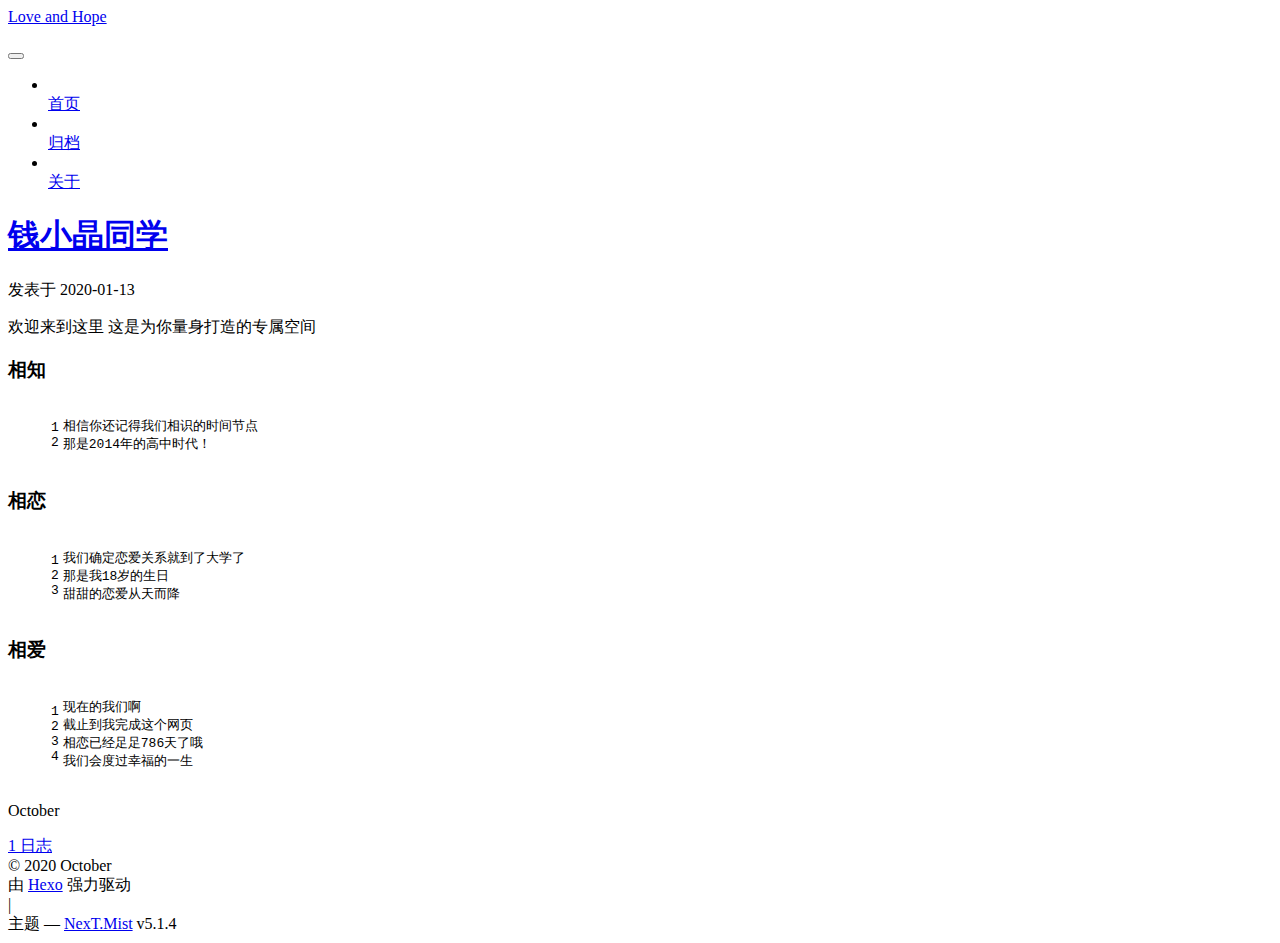
==== commit 3399f2cc: "Site updated: 2020-01-14 11:46:56" ====
--- a/index.html
+++ b/index.html
@@ -40,29 +40,29 @@
 
   
   
-  <link href="/lib/fancybox/source/jquery.fancybox.css?v=2.1.5" rel="stylesheet" type="text/css" />
-
-
-
-
-
-
-
-<link href="/lib/font-awesome/css/font-awesome.min.css?v=4.6.2" rel="stylesheet" type="text/css" />
-
-<link href="/css/main.css?v=5.1.4" rel="stylesheet" type="text/css" />
-
-
-  <link rel="apple-touch-icon" sizes="180x180" href="/images/apple-touch-icon-next.png?v=5.1.4">
-
-
-  <link rel="icon" type="image/png" sizes="32x32" href="/images/favicon-32x32-next.png?v=5.1.4">
-
-
-  <link rel="icon" type="image/png" sizes="16x16" href="/images/favicon-16x16-next.png?v=5.1.4">
-
-
-  <link rel="mask-icon" href="/images/logo.svg?v=5.1.4" color="#222">
+  <link href="/hexo-love/lib/fancybox/source/jquery.fancybox.css?v=2.1.5" rel="stylesheet" type="text/css" />
+
+
+
+
+
+
+
+<link href="/hexo-love/lib/font-awesome/css/font-awesome.min.css?v=4.6.2" rel="stylesheet" type="text/css" />
+
+<link href="/hexo-love/css/main.css?v=5.1.4" rel="stylesheet" type="text/css" />
+
+
+  <link rel="apple-touch-icon" sizes="180x180" href="/hexo-love/images/apple-touch-icon-next.png?v=5.1.4">
+
+
+  <link rel="icon" type="image/png" sizes="32x32" href="/hexo-love/images/favicon-32x32-next.png?v=5.1.4">
+
+
+  <link rel="icon" type="image/png" sizes="16x16" href="/hexo-love/images/favicon-16x16-next.png?v=5.1.4">
+
+
+  <link rel="mask-icon" href="/hexo-love/images/logo.svg?v=5.1.4" color="#222">
 
 
 
@@ -81,7 +81,7 @@
 
 <meta property="og:type" content="website">
 <meta property="og:title" content="Love and Hope">
-<meta property="og:url" content="http://yoursite.com/index.html">
+<meta property="og:url" content="https://xoctober.github.io/hexo-love/index.html">
 <meta property="og:site_name" content="Love and Hope">
 <meta property="article:author" content="October">
 <meta name="twitter:card" content="summary">
@@ -91,7 +91,7 @@
 <script type="text/javascript" id="hexo.configurations">
   var NexT = window.NexT || {};
   var CONFIG = {
-    root: '/',
+    root: '/hexo-love/',
     scheme: 'Mist',
     version: '5.1.4',
     sidebar: {"position":"left","display":"post","offset":12,"b2t":false,"scrollpercent":false,"onmobile":false},
@@ -114,7 +114,7 @@
 
 
 
-  <link rel="canonical" href="http://yoursite.com/"/>
+  <link rel="canonical" href="https://xoctober.github.io/hexo-love/"/>
 
 
 
@@ -149,7 +149,7 @@
     
 
     <div class="custom-logo-site-title">
-      <a href="/"  class="brand" rel="start">
+      <a href="/hexo-love/"  class="brand" rel="start">
         <span class="logo-line-before"><i></i></span>
         <span class="site-title">Love and Hope</span>
         <span class="logo-line-after"><i></i></span>
@@ -177,7 +177,7 @@
       
         
         <li class="menu-item menu-item-home">
-          <a href="/" rel="section">
+          <a href="/hexo-love/" rel="section">
             
               <i class="menu-item-icon fa fa-fw fa-home"></i> <br />
             
@@ -187,7 +187,7 @@
       
         
         <li class="menu-item menu-item-archives">
-          <a href="/archives/" rel="section">
+          <a href="/hexo-love/archives/" rel="section">
             
               <i class="menu-item-icon fa fa-fw fa-archive"></i> <br />
             
@@ -197,7 +197,7 @@
       
         
         <li class="menu-item menu-item-about">
-          <a href="/about/" rel="section">
+          <a href="/hexo-love/about/" rel="section">
             
               <i class="menu-item-icon fa fa-fw fa-user"></i> <br />
             
@@ -238,12 +238,12 @@
   
   
   <div class="post-block">
-    <link itemprop="mainEntityOfPage" href="http://yoursite.com/2020/01/13/hello-world/">
+    <link itemprop="mainEntityOfPage" href="https://xoctober.github.io/hexo-love/hexo-love/2020/01/13/hello-world/">
 
     <span hidden itemprop="author" itemscope itemtype="http://schema.org/Person">
       <meta itemprop="name" content="October">
       <meta itemprop="description" content="">
-      <meta itemprop="image" content="/images/avatar.gif">
+      <meta itemprop="image" content="/hexo-love/images/avatar.gif">
     </span>
 
     <span hidden itemprop="publisher" itemscope itemtype="http://schema.org/Organization">
@@ -257,7 +257,7 @@
         
           <h1 class="post-title" itemprop="name headline">
                 
-                <a class="post-title-link" href="/2020/01/13/hello-world/" itemprop="url">钱小晶同学</a></h1>
+                <a class="post-title-link" href="/hexo-love/2020/01/13/hello-world/" itemprop="url">钱小晶同学</a></h1>
         
 
         <div class="post-meta">
@@ -395,7 +395,7 @@
             
               <div class="site-state-item site-state-posts">
               
-                <a href="/archives/%7C%7C%20archive">
+                <a href="/hexo-love/archives/%7C%7C%20archive">
               
                   <span class="site-state-item-count">1</span>
                   <span class="site-state-item-name">日志</span>
@@ -515,53 +515,53 @@
 
   
   
-    <script type="text/javascript" src="/lib/jquery/index.js?v=2.1.3"></script>
-  
-
-  
-  
-    <script type="text/javascript" src="/lib/fastclick/lib/fastclick.min.js?v=1.0.6"></script>
-  
-
-  
-  
-    <script type="text/javascript" src="/lib/jquery_lazyload/jquery.lazyload.js?v=1.9.7"></script>
-  
-
-  
-  
-    <script type="text/javascript" src="/lib/velocity/velocity.min.js?v=1.2.1"></script>
-  
-
-  
-  
-    <script type="text/javascript" src="/lib/velocity/velocity.ui.min.js?v=1.2.1"></script>
-  
-
-  
-  
-    <script type="text/javascript" src="/lib/fancybox/source/jquery.fancybox.pack.js?v=2.1.5"></script>
-  
-
-
-  
-
-
-  <script type="text/javascript" src="/js/src/utils.js?v=5.1.4"></script>
-
-  <script type="text/javascript" src="/js/src/motion.js?v=5.1.4"></script>
-
-
-
-  
-  
-
-  
-
-  
-
-
-  <script type="text/javascript" src="/js/src/bootstrap.js?v=5.1.4"></script>
+    <script type="text/javascript" src="/hexo-love/lib/jquery/index.js?v=2.1.3"></script>
+  
+
+  
+  
+    <script type="text/javascript" src="/hexo-love/lib/fastclick/lib/fastclick.min.js?v=1.0.6"></script>
+  
+
+  
+  
+    <script type="text/javascript" src="/hexo-love/lib/jquery_lazyload/jquery.lazyload.js?v=1.9.7"></script>
+  
+
+  
+  
+    <script type="text/javascript" src="/hexo-love/lib/velocity/velocity.min.js?v=1.2.1"></script>
+  
+
+  
+  
+    <script type="text/javascript" src="/hexo-love/lib/velocity/velocity.ui.min.js?v=1.2.1"></script>
+  
+
+  
+  
+    <script type="text/javascript" src="/hexo-love/lib/fancybox/source/jquery.fancybox.pack.js?v=2.1.5"></script>
+  
+
+
+  
+
+
+  <script type="text/javascript" src="/hexo-love/js/src/utils.js?v=5.1.4"></script>
+
+  <script type="text/javascript" src="/hexo-love/js/src/motion.js?v=5.1.4"></script>
+
+
+
+  
+  
+
+  
+
+  
+
+
+  <script type="text/javascript" src="/hexo-love/js/src/bootstrap.js?v=5.1.4"></script>
 
 
 
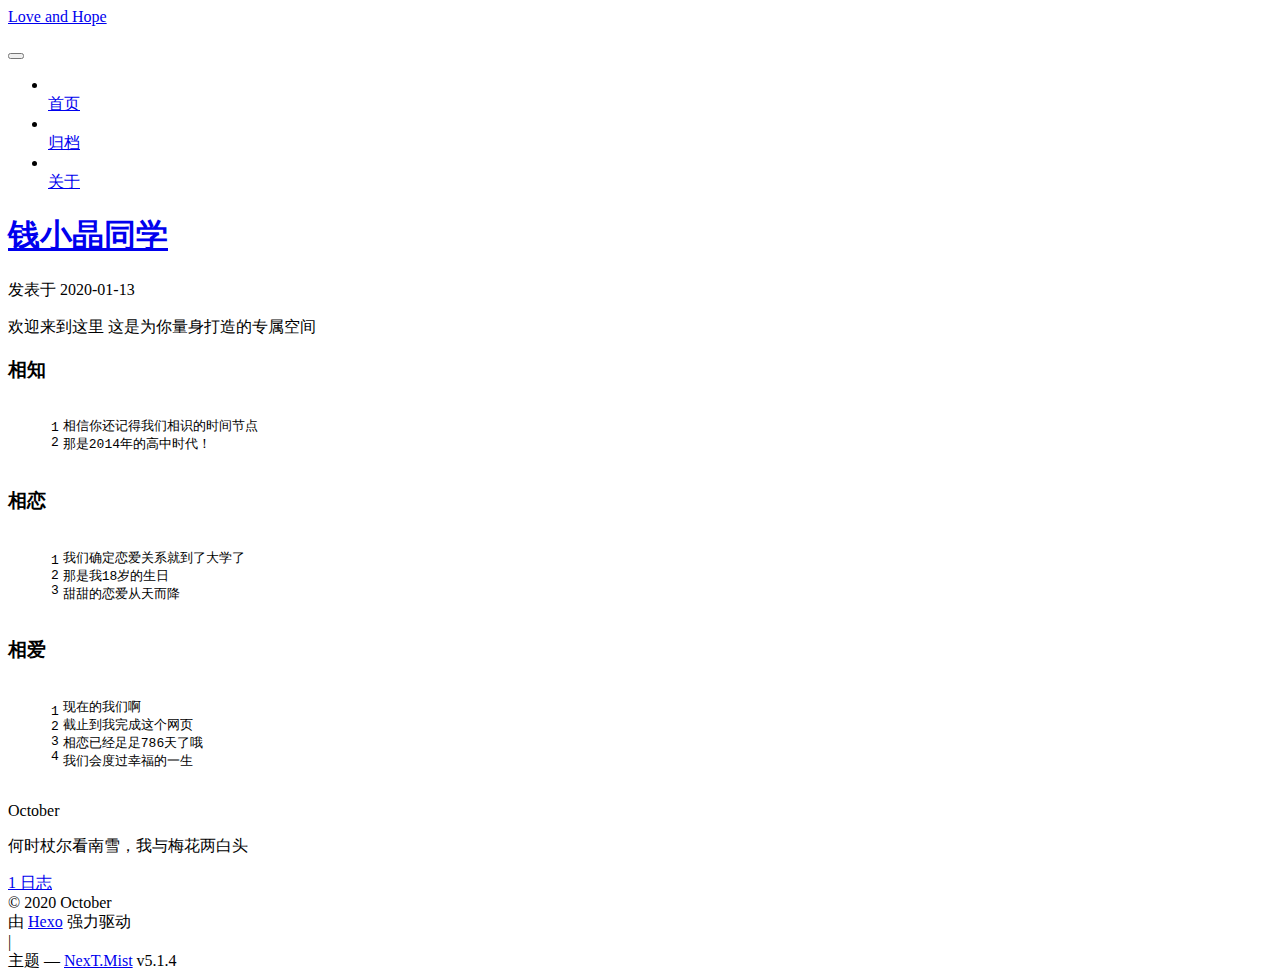
==== commit 8af5753c: "Site updated: 2020-01-14 12:44:05" ====
--- a/index.html
+++ b/index.html
@@ -40,15 +40,15 @@
 
   
   
-  <link href="/hexo-love/lib/fancybox/source/jquery.fancybox.css?v=2.1.5" rel="stylesheet" type="text/css" />
-
-
-
-
-
-
-
-<link href="/hexo-love/lib/font-awesome/css/font-awesome.min.css?v=4.6.2" rel="stylesheet" type="text/css" />
+  <link href="/hexo-love/zy/fancybox/source/jquery.fancybox.css?v=2.1.5" rel="stylesheet" type="text/css" />
+
+
+
+
+
+
+
+<link href="/hexo-love/zy/font-awesome/css/font-awesome.min.css?v=4.6.2" rel="stylesheet" type="text/css" />
 
 <link href="/hexo-love/css/main.css?v=5.1.4" rel="stylesheet" type="text/css" />
 
@@ -79,10 +79,12 @@
 
 
 
+<meta name="description" content="何时杖尔看南雪，我与梅花两白头">
 <meta property="og:type" content="website">
 <meta property="og:title" content="Love and Hope">
 <meta property="og:url" content="https://xoctober.github.io/hexo-love/index.html">
 <meta property="og:site_name" content="Love and Hope">
+<meta property="og:description" content="何时杖尔看南雪，我与梅花两白头">
 <meta property="article:author" content="October">
 <meta name="twitter:card" content="summary">
 
@@ -238,7 +240,7 @@
   
   
   <div class="post-block">
-    <link itemprop="mainEntityOfPage" href="https://xoctober.github.io/hexo-love/hexo-love/2020/01/13/hello-world/">
+    <link itemprop="mainEntityOfPage" href="https://xoctober.github.io/hexo-love/hexo-love/2020/01/13/%E9%92%B1%E5%B0%8F%E6%99%B6%E5%90%8C%E5%AD%A6/">
 
     <span hidden itemprop="author" itemscope itemtype="http://schema.org/Person">
       <meta itemprop="name" content="October">
@@ -257,7 +259,7 @@
         
           <h1 class="post-title" itemprop="name headline">
                 
-                <a class="post-title-link" href="/hexo-love/2020/01/13/hello-world/" itemprop="url">钱小晶同学</a></h1>
+                <a class="post-title-link" href="/hexo-love/2020/01/13/%E9%92%B1%E5%B0%8F%E6%99%B6%E5%90%8C%E5%AD%A6/" itemprop="url">钱小晶同学</a></h1>
         
 
         <div class="post-meta">
@@ -387,7 +389,7 @@
           <div class="site-author motion-element" itemprop="author" itemscope itemtype="http://schema.org/Person">
             
               <p class="site-author-name" itemprop="name">October</p>
-              <p class="site-description motion-element" itemprop="description"></p>
+              <p class="site-description motion-element" itemprop="description">何时杖尔看南雪，我与梅花两白头</p>
           </div>
 
           <nav class="site-state motion-element">
@@ -515,32 +517,32 @@
 
   
   
-    <script type="text/javascript" src="/hexo-love/lib/jquery/index.js?v=2.1.3"></script>
-  
-
-  
-  
-    <script type="text/javascript" src="/hexo-love/lib/fastclick/lib/fastclick.min.js?v=1.0.6"></script>
-  
-
-  
-  
-    <script type="text/javascript" src="/hexo-love/lib/jquery_lazyload/jquery.lazyload.js?v=1.9.7"></script>
-  
-
-  
-  
-    <script type="text/javascript" src="/hexo-love/lib/velocity/velocity.min.js?v=1.2.1"></script>
-  
-
-  
-  
-    <script type="text/javascript" src="/hexo-love/lib/velocity/velocity.ui.min.js?v=1.2.1"></script>
-  
-
-  
-  
-    <script type="text/javascript" src="/hexo-love/lib/fancybox/source/jquery.fancybox.pack.js?v=2.1.5"></script>
+    <script type="text/javascript" src="/hexo-love/zy/jquery/index.js?v=2.1.3"></script>
+  
+
+  
+  
+    <script type="text/javascript" src="/hexo-love/zy/fastclick/lib/fastclick.min.js?v=1.0.6"></script>
+  
+
+  
+  
+    <script type="text/javascript" src="/hexo-love/zy/jquery_lazyload/jquery.lazyload.js?v=1.9.7"></script>
+  
+
+  
+  
+    <script type="text/javascript" src="/hexo-love/zy/velocity/velocity.min.js?v=1.2.1"></script>
+  
+
+  
+  
+    <script type="text/javascript" src="/hexo-love/zy/velocity/velocity.ui.min.js?v=1.2.1"></script>
+  
+
+  
+  
+    <script type="text/javascript" src="/hexo-love/zy/fancybox/source/jquery.fancybox.pack.js?v=2.1.5"></script>
   
 
 
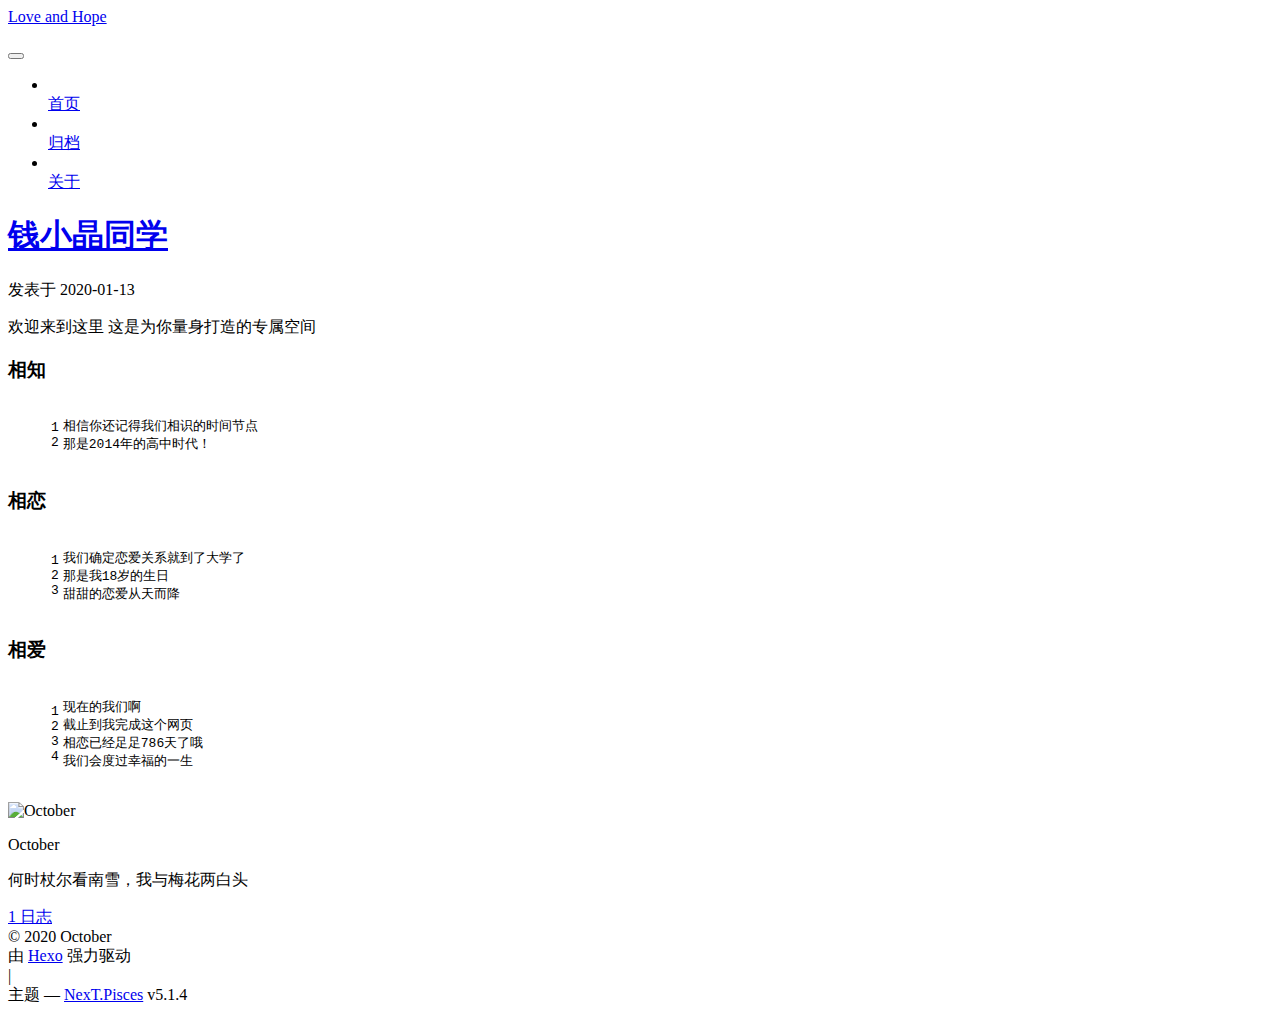
==== commit 363fc574: "Site updated: 2020-01-14 17:20:04" ====
--- a/index.html
+++ b/index.html
@@ -5,7 +5,7 @@
   
 
 
-<html class="theme-next mist use-motion" lang="zh-Hans">
+<html class="theme-next pisces use-motion" lang="zh-Hans">
 <head>
   <meta charset="UTF-8"/>
 <meta http-equiv="X-UA-Compatible" content="IE=edge" />
@@ -94,7 +94,7 @@
   var NexT = window.NexT || {};
   var CONFIG = {
     root: '/hexo-love/',
-    scheme: 'Mist',
+    scheme: 'Pisces',
     version: '5.1.4',
     sidebar: {"position":"left","display":"post","offset":12,"b2t":false,"scrollpercent":false,"onmobile":false},
     fancybox: true,
@@ -245,7 +245,7 @@
     <span hidden itemprop="author" itemscope itemtype="http://schema.org/Person">
       <meta itemprop="name" content="October">
       <meta itemprop="description" content="">
-      <meta itemprop="image" content="/hexo-love/images/avatar.gif">
+      <meta itemprop="image" content="/hexo-love/images/header.jpg">
     </span>
 
     <span hidden itemprop="publisher" itemscope itemtype="http://schema.org/Organization">
@@ -388,6 +388,10 @@
         <div class="site-overview">
           <div class="site-author motion-element" itemprop="author" itemscope itemtype="http://schema.org/Person">
             
+              <img class="site-author-image" itemprop="image"
+                src="/hexo-love/images/header.jpg"
+                alt="October" />
+            
               <p class="site-author-name" itemprop="name">October</p>
               <p class="site-description motion-element" itemprop="description">何时杖尔看南雪，我与梅花两白头</p>
           </div>
@@ -420,7 +424,7 @@
 
           
           
-
+		  
           
 
         </div>
@@ -458,7 +462,7 @@
 
 
 
-  <div class="theme-info">主题 &mdash; <a class="theme-link" target="_blank" href="https://github.com/iissnan/hexo-theme-next">NexT.Mist</a> v5.1.4</div>
+  <div class="theme-info">主题 &mdash; <a class="theme-link" target="_blank" href="https://github.com/iissnan/hexo-theme-next">NexT.Pisces</a> v5.1.4</div>
 
 
 
@@ -558,6 +562,13 @@
   
   
 
+
+  <script type="text/javascript" src="/hexo-love/js/src/affix.js?v=5.1.4"></script>
+
+  <script type="text/javascript" src="/hexo-love/js/src/schemes/pisces.js?v=5.1.4"></script>
+
+
+
   
 
   
